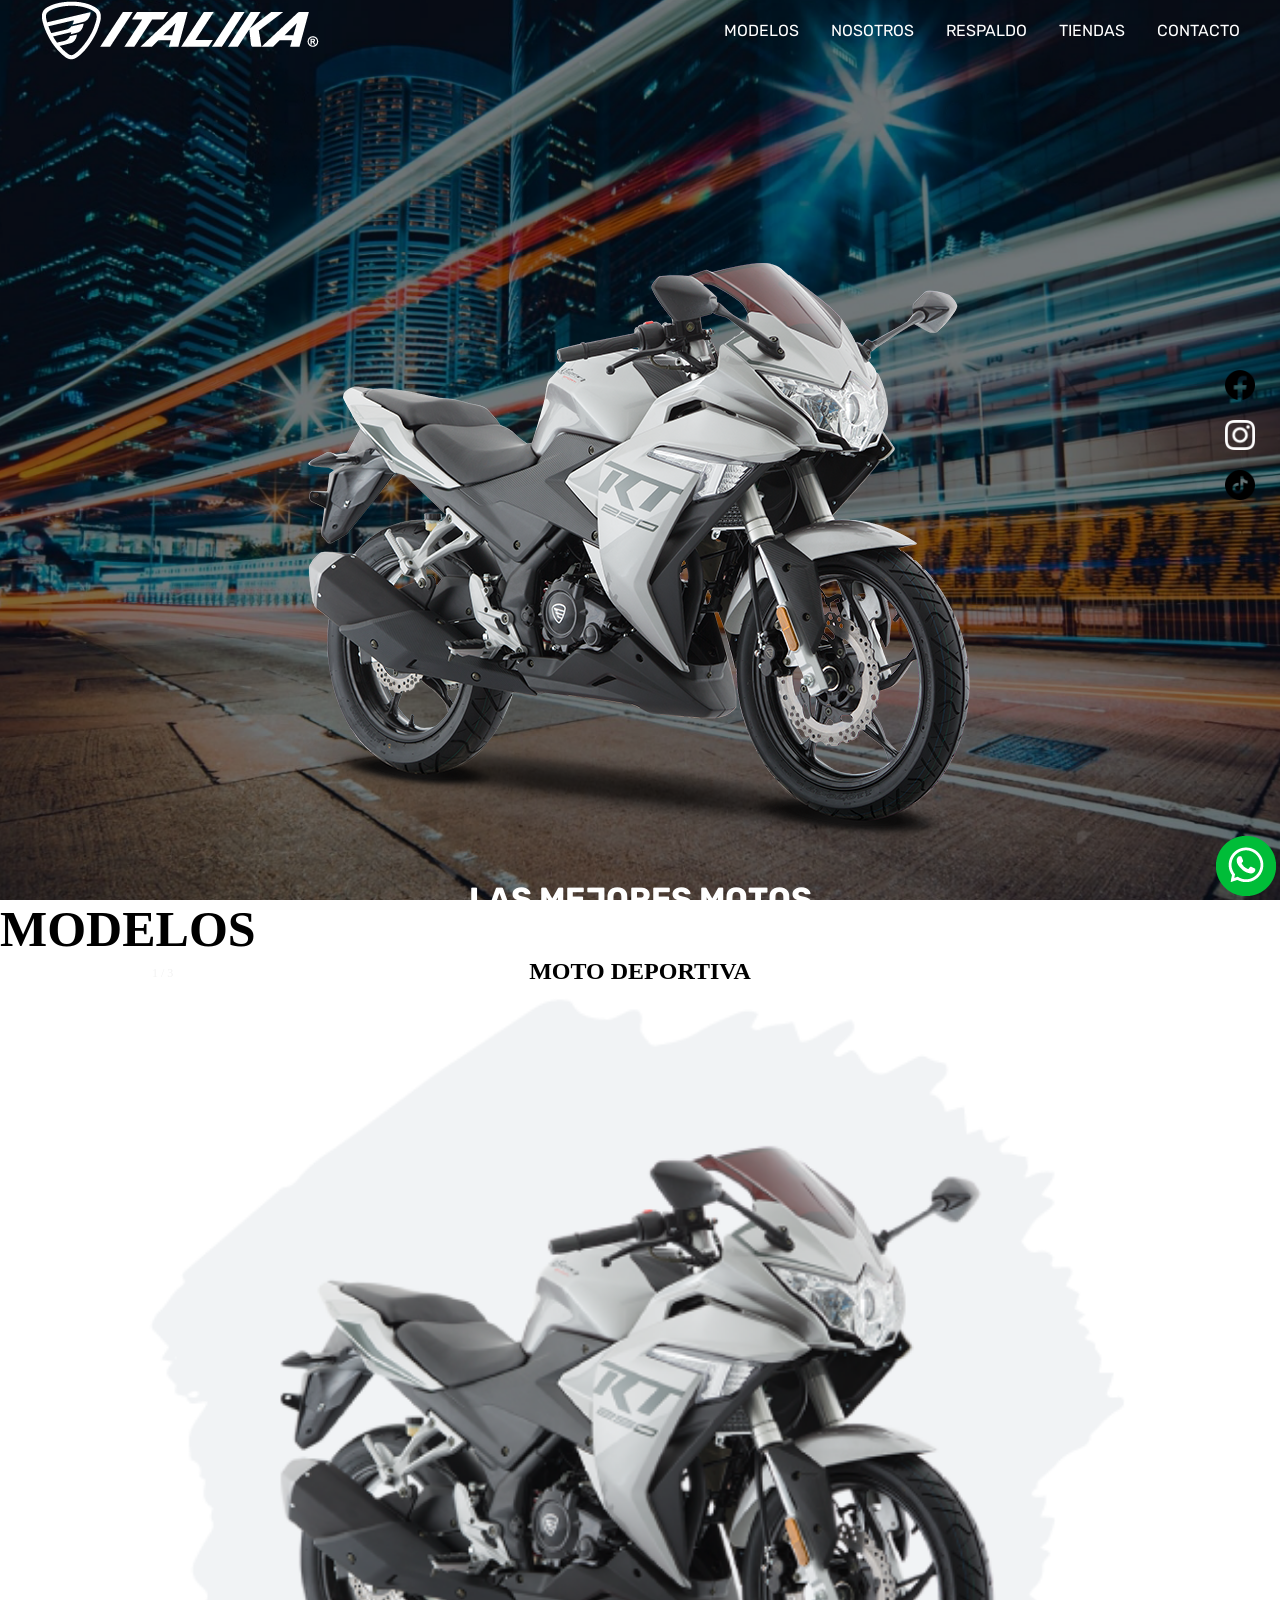
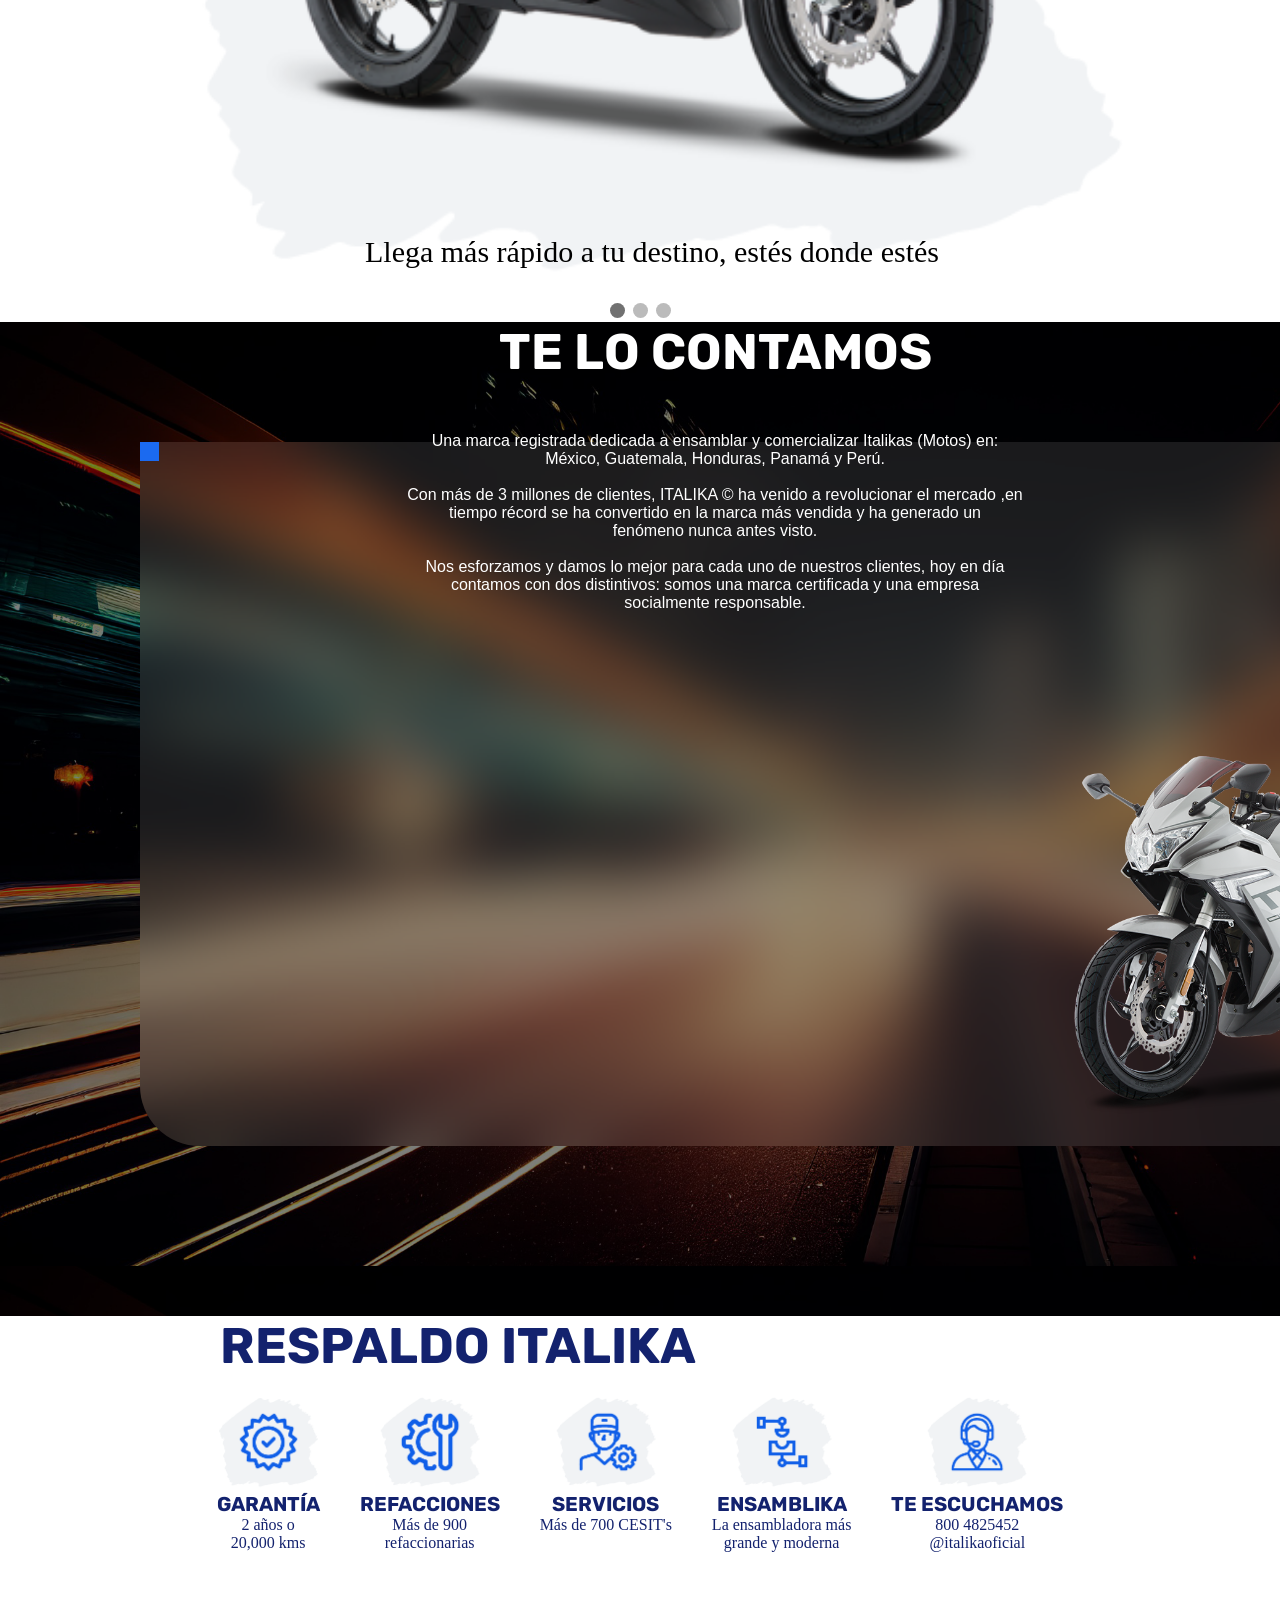
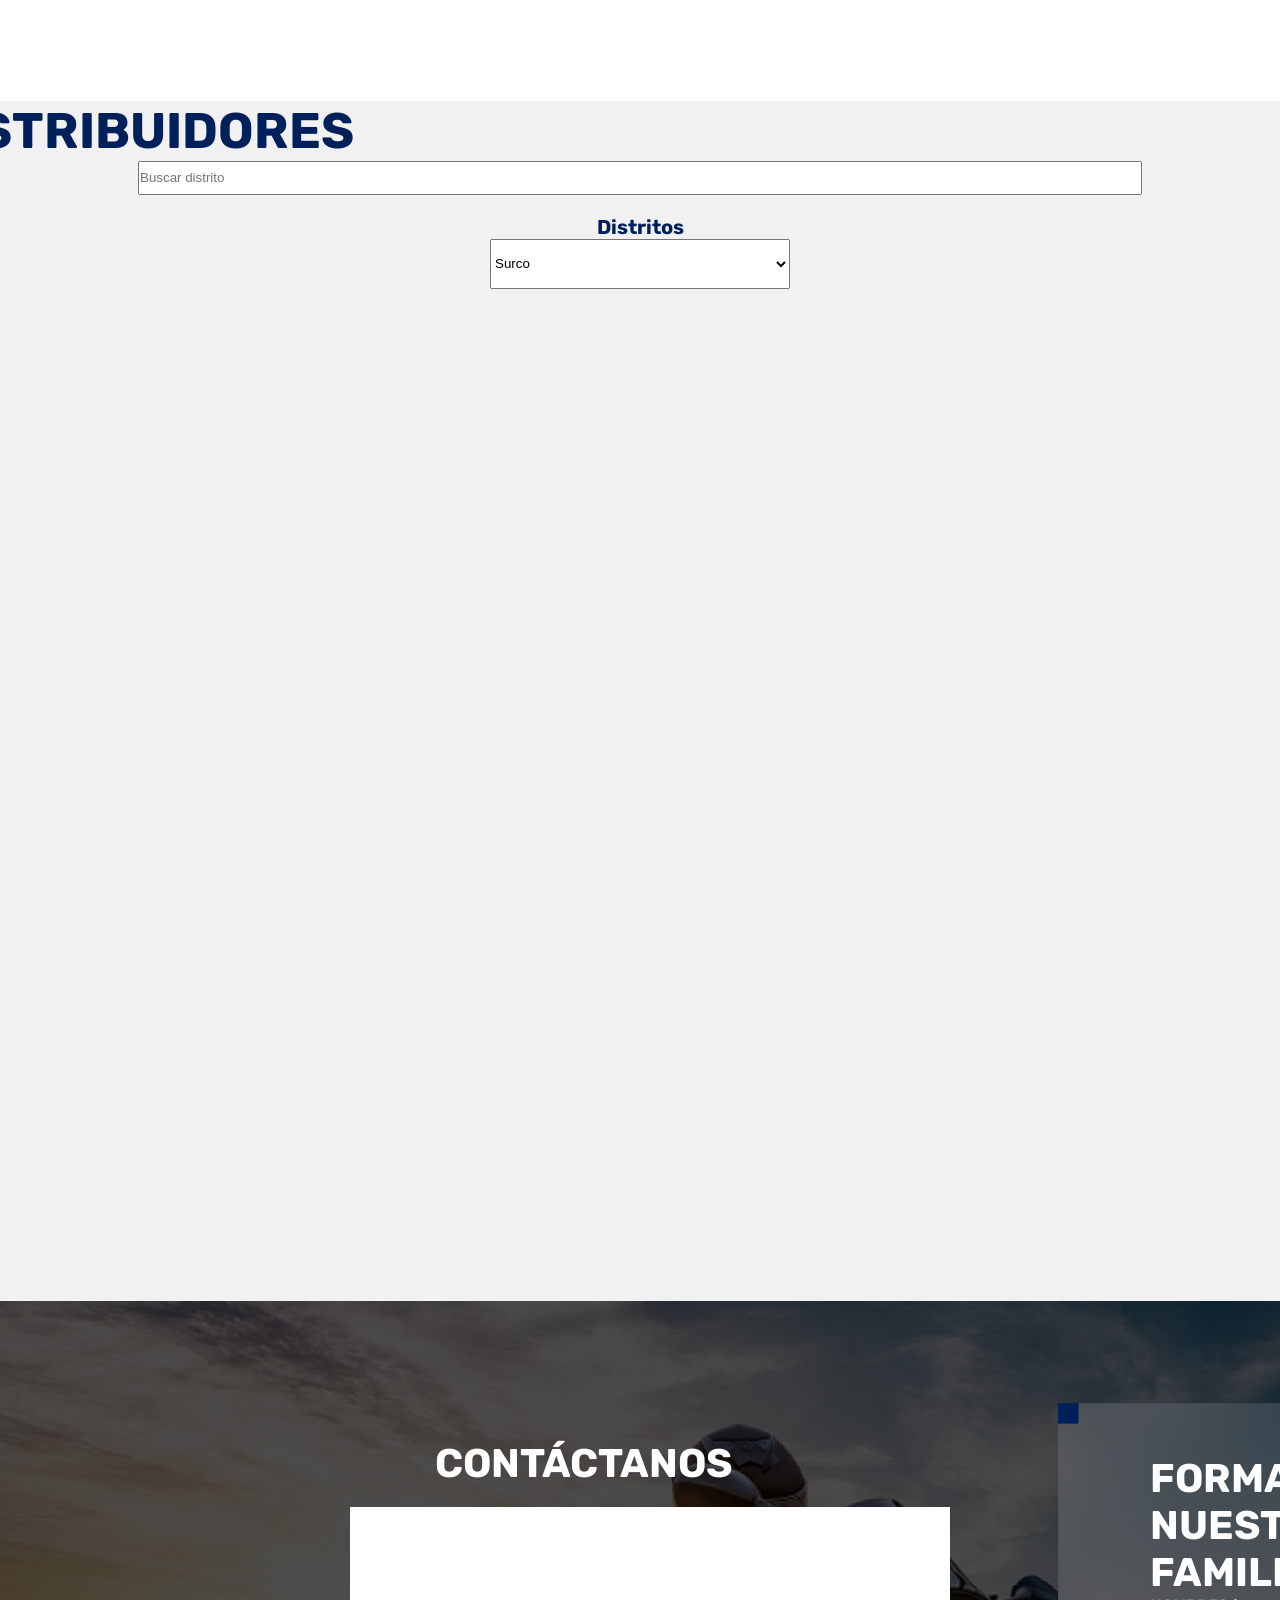
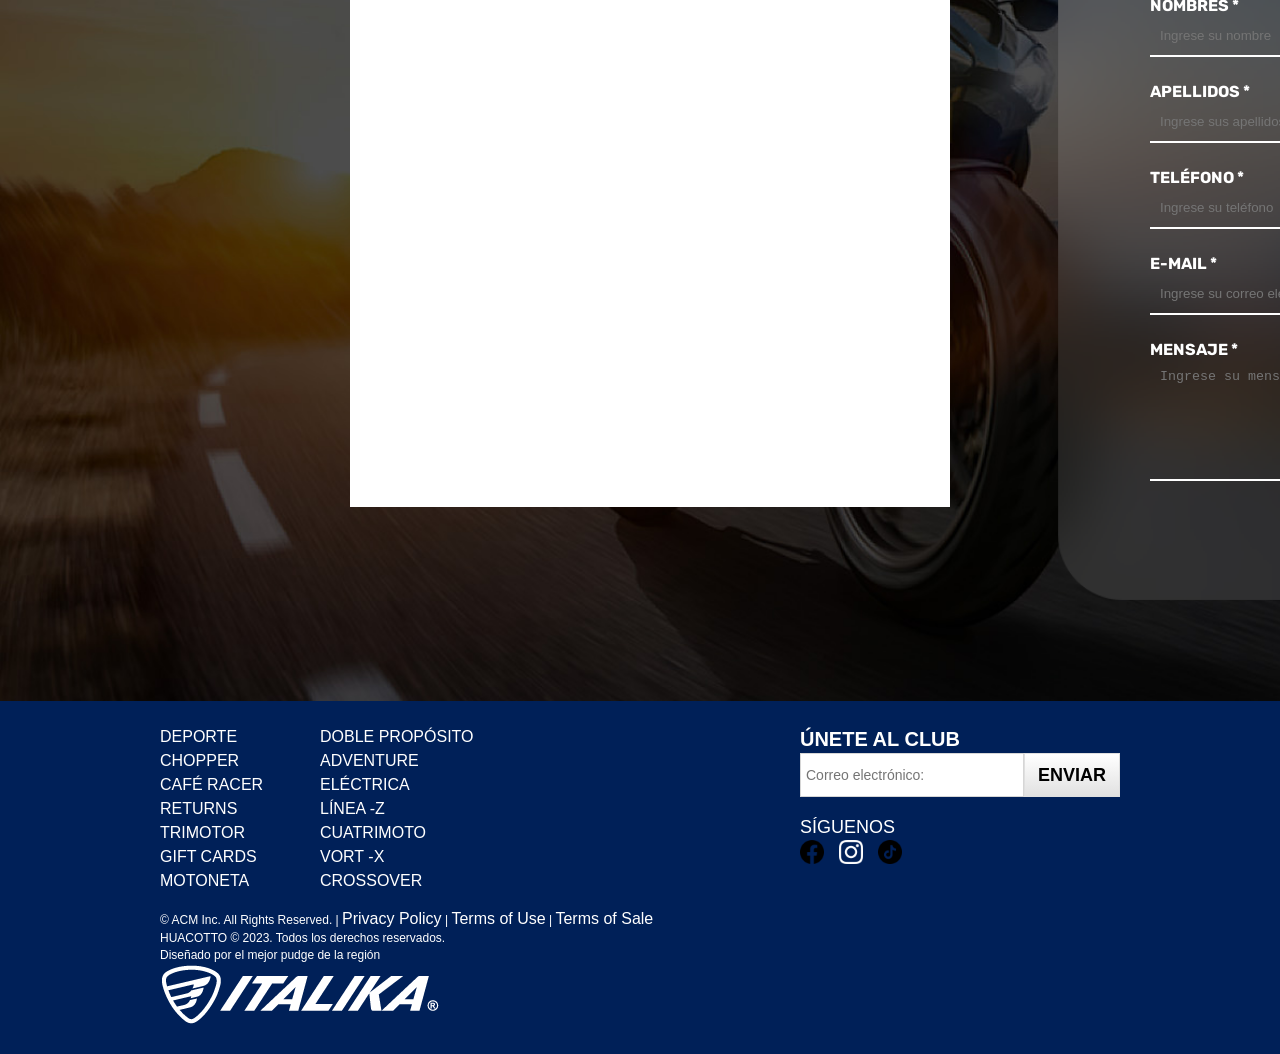
==== index.HTML @ 82157e4e "seccion1" ====
<!DOCTYPE html>
<html lang="en">

<head>
    <meta charset="UTF-8">
    <meta name="viewport" content="width=device-width, initial-scale=1.0">
    <title>Italika | Siéntele, vívela y manéjala</title>
    <link rel="icon" alt="" href="https://acm2023.github.io/Italika_WebPage/ITALIKRACK/moto.png" />
    <link rel="preconnect" href="https://fonts.googleapis.com">
    <link rel="preconnect" href="https://fonts.gstatic.com" crossorigin>
    <link href="https://fonts.googleapis.com/css2?family=Montserrat:wght@500&family=Rubik:wght@500&display=swap"
        rel="stylesheet">
    <link rel="preconnect" href="https://fonts.googleapis.com">
    <link rel="preconnect" href="https://fonts.gstatic.com" crossorigin>
    <link href="https://fonts.googleapis.com/css2?family=Montserrat:wght@500&family=Rubik:wght@300;500&display=swap"
        rel="stylesheet">
    <link rel="stylesheet" href="https://acm2023.github.io/Italika_WebPage/styles.css">
    <link rel="stylesheet" href="styles.css">
</head>

<body>

<!-- SECCION 1 - CARRUSEL -->

<header>
    <div class="navbar">
        <img class="logo" src="https://acm2023.github.io/Italika_WebPage/ITALIKRACK/logo-italika.png"
            alt="logotipo de Italika">
        <ul class="links">
            <li><a href="#modelos">MODELOS </a></li>
            <li><a href="#nosotros">NOSOTROS </a></li>
            <li><a href="#respaldo">RESPALDO </a></li>
            <li><a href="#distribuidores">TIENDAS</a></li>
            <li><a href="#contactanos">CONTACTO </a></li>
        </ul>
        <div class="toggle_btn">
            <i class="fa-solid fa-bars"></i>
        </div>
    </div>
    <div class="dropdown_menu ">
        <li><a href="#modelos">MODELOS </a></li>
        <li><a href="#nosotros">NOSOTROS </a></li>
        <li><a href="#respaldo">RESPALDO </a></li>
        <li><a href="#distribuidores">TIENDAS</a></li>
        <li><a href="#contactanos">CONTACTO </a></li>
    </div>

    <section>
    <div class="carousel-container">

          <div class="carousel-slide">
            <img src="https://acm2023.github.io/Italika_WebPage/ITALIKRACK/Archivo.png" alt="Imagen 1">
            <img src="https://acm2023.github.io/Italika_WebPage/ITALIKRACK/Archivo-2.png" alt="Imagen 2">
            <img src="https://acm2023.github.io/Italika_WebPage/ITALIKRACK/archivo-3.png"  alt="Imagen 3">
          </div>
    </section>

      </div>
      <H1 class="moto0">LAS MEJORES MOTOS</H1>
      <img src="https://acm2023.github.io/Italika_WebPage/ITALIKRACK/icono-wsp.png" alt="icono de WhatsApp" style="position: absolute; bottom: 0; right: 0;">
      <a href="https://www.facebook.com/ItalikaOficial/?locale=es_LA"><img class="facebook" src="https://acm2023.github.io/Italika_WebPage/ITALIKRACK/facebook.png" alt="icono de Facebook"></a>
      <a href="https://www.instagram.com/italikaoficial/"><img class="insta" src="https://acm2023.github.io/Italika_WebPage/ITALIKRACK/instagram.png" alt="icono de Instagram"></a>
      <a href="https://www.tiktok.com/@italikaoficial?lang=es"><img class="tiktok" src="https://acm2023.github.io/Italika_WebPage/ITALIKRACK/tiktok.png" alt="icono de TikTok"></a>
</header>


<script>
    const toggleBtn = document.querySelector(".toggle_btn")
    const toggleBtnIcon = document.querySelector(".toggle_btn i")
    const dropdownMenu = document.querySelector(".dropdown_menu")

    toggleBtn.onclick = function () {
        dropdownMenu.classList.toggle("open")
        const isOpen = dropdownMenu.classList.contains("open")

        toggleBtnIcon.classList = isOpen
            ? "fa-solid fa-xmark"
            : "fa-solid fa-bars"
    }    
</script>





 <!-- SECCION 2- CARRUSEL -->

<section>
   
    <H1 class="moto">MODELOS</H1>

<div class="slideshow-container">

  
    <div class="mySlides fade">
      <div class="numbertext">1 / 3</div>
      <h2 class="moto1">MOTO DEPORTIVA</h2>
      <img src="/ITALIKRACK/moto-deportiva.png" style="width:100%">
      <div class="text">Llega más rápido a tu destino, estés donde estés </div>
    </div>
  
    <div class="mySlides fade">
      <div class="numbertext">2 / 3</div>
      <h2 class="moto1">MOTO TODOTERRENO</h2>
      <img src="/ITALIKRACK/moto-todo-terreno.png" style="width:100%">
      <div class="text">Supera cualquier obstáculo mientras conduces</div>
    </div>
  
    <div class="mySlides fade">
      <div class="numbertext">3 / 3</div>
      <h2 class="moto1">MOTO PARA TRABAJO</h2>
      <img src="/ITALIKRACK/moto-trabajo.png" style="width:100%">
      <div class="text">Ideal para largas jornadas y con alto rendimiento de combustible</div>
    </div>
  

    <a class="prev" onclick="plusSlides(-1)">&#10094;</a>
    <a class="next" onclick="plusSlides(1)">&#10095;</a>
  </div>
  <br>
  
 
  <div style="text-align:center">
    <span class="dot" onclick="currentSlide(1)"></span>
    <span class="dot" onclick="currentSlide(2)"></span>
    <span class="dot" onclick="currentSlide(3)"></span>
  </div>

</section>


<!-- SECCION 3- NOSOTROS -->

<section class="About" id="nosotros">
    <div class="About_2">
        <div class="About_3">
            <h2>TE LO CONTAMOS</h2>
            <p>Una marca registrada
                dedicada a ensamblar y comercializar Italikas (Motos) en: <br> México, Guatemala, Honduras, Panamá y
                Perú.<br><br>
                Con más de 3 millones de clientes, ITALIKA © ha venido a revolucionar el mercado
                ,en <br> tiempo récord se ha convertido en la marca más vendida y ha generado un <br>fenómeno nunca
                antes visto.<br><br>
                Nos esforzamos y damos lo mejor para cada uno de nuestros clientes, hoy en día <br>contamos con dos
                distintivos: somos una marca certificada y una empresa <br>socialmente responsable.</p>
        </div>

    </div>
</section> 

    <section class="Respaldo" id="respaldo">
        <h2>RESPALDO ITALIKA</h2>
        <div class="Respaldo_2">
            <div class="item">
                <img src="https://acm2023.github.io/Italika_WebPage/ITALIKRACK/garantía.png" alt="icono de garantía">
                <h3>GARANTÍA</h3>
                <p>2 años o <br>20,000 kms</p>
            </div>
            <div class="item">
                <img src="https://acm2023.github.io/Italika_WebPage/ITALIKRACK/refacciones.png"
                    alt="icono de tuerca y llave">
                <h3>REFACCIONES</h3>
                <p>Más de 900 <br>refaccionarias</p>
            </div>
            <div class="item">
                <img src="https://acm2023.github.io/Italika_WebPage/ITALIKRACK/servicios.png"
                    alt="un técnico junto a una tuerca">
                <h3>SERVICIOS</h3>
                <p>Más de 700 CESIT's</p>
            </div>
            <div class="item">
                <img src="https://acm2023.github.io/Italika_WebPage/ITALIKRACK/ensamblika.png"
                    alt="maquina para ensamblar">
                <h3>ENSAMBLIKA</h3>
                <p>La ensambladora más <br>grande y moderna</p>
            </div>
            <div class="item">
                <img src="https://acm2023.github.io/Italika_WebPage/ITALIKRACK/te-escuchamos.png"
                    alt="un asesor de llamadas">
                <h3>TE ESCUCHAMOS</h3>
                <p>800 4825452 <br>@italikaoficial</p>
            </div>
        </div>
    </section>

    <!-- SECCION 5- DISTRIBUIDORES -->

    <section class="Distribuidores" id="distribuidores">
        <div class="Distribuidores_div_main">
            <h2>DISTRIBUIDORES</h2>
            <input type="text" id="search" placeholder="Buscar distrito">
            <div class="Distribuidores_div">
                <h3>Distritos</h3>
                <select name="distritos" id="distritos">
                    <option value="surco">Surco</option>
                    <option value="molina">Molina</option>
                    <option value="sanisidro">San Isidro</option>
                    <option value="miraflores">Miraflores</option>
                    <option value="sanborja">San Borja</option>
                    <option value="barranco">Barranco</option>
                    <option value="jesusmaria">Jesús María</option>
                    <option value="chorrillos">Chorrillos</option>
                    <option value="sanluis">San Luis</option>
                    <option value="sanjuanlurigancho">San Juan de Lurigancho</option>
                    <option value="callao">Callao</option>
                    <option value="rimac">Rímac</option>
                    <option value="ate">Ate</option>
                    <option value="losolivos">Los Olivos</option>
                    <option value="comas">Comas</option>
                </select>
            </div>
        </div>
        <iframe
            src="https://www.google.com/maps/embed?pb=!1m18!1m12!1m3!1d31211.770870428318!2d-77.0304179256836!3d-12.079849899999994!2m3!1f0!2f0!3f0!3m2!1i1024!2i768!4f13.1!3m3!1m2!1s0x9105c63468ccd117%3A0x11a36a28bd10e6ef!2sITALIKA%20CANADA!5e0!3m2!1ses-419!2spe!4v1690093430392!5m2!1ses-419!2spe"
             style="border:0;" allowfullscreen="" loading="lazy"
            referrerpolicy="no-referrer-when-downgrade"></iframe>
    </section>

    <!-- SECCION 5- DISTRIBUIDORES -->

    <!-- SECCION 6- CONTACTANOS -->

    <section class="Contactanos" id="contactanos">
        <div class="poster">
            <h2 style="font-size: 40px; margin-bottom: 20px;margin-left:85px;">
                CONTÁCTANOS</h2>
            <iframe class="post1"
                src="https://www.facebook.com/plugins/post.php?href=https%3A%2F%2Fwww.facebook.com%2FItalikaOficial%2Fposts%2Fpfbid0hWxMAXm5nACbsh9jcEPNPDgLHpA9c28QoX6x9qb7L9dsSnWbPYPrNkiTwXAobiHbl&show_text=true&width=500"
                scrolling="no" frameborder="0" allowfullscreen="true"
                allow="autoplay; clipboard-write; encrypted-media; picture-in-picture; web-share"></iframe>
        </div>
        <div class="Formulario">
            <form class="form2" action="#" method="POST">
                <h2>FORMA PARTE DE NUESTRA <br> FAMILIA</h2>
                <div class="formulario2">
                    <label for="nombre">NOMBRES *</label>
                    <input type="text" id="nombre" name="nombre" required placeholder="Ingrese su nombre">
                    <label for="apellidos">APELLIDOS *</label>
                    <input type="text" id="apellidos" name="apellidos" required placeholder="Ingrese sus apellidos">
                    <label for="telefono">TELÉFONO *</label>
                    <input type="tel" id="telefono" name="telefono" required placeholder="Ingrese su teléfono">
                    <label for="email">E-MAIL *</label>
                    <input type="email" id="email" name="email" required placeholder="Ingrese su correo electrónico">
                    <label for="comentarios" style=" font-weight: bold;width: 100px;">MENSAJE *</label>
                    <textarea id="comentarios" name="comentarios" required placeholder="Ingrese su mensaje"></textarea>
                </div>
                <div>
                    <button class="enviar" type="submit">ENVIAR</button>
                </div>
            </form>
        </div>
    </section>
    <!-- SECCION 6- CONTACTANOS -->
    <footer>
        <div class="footer-gray">
            <div class="footer-custom">
                <div class="footer-lists">


                    <div class="footer-list-wrap">

                        <ul class="ftr-links-sub">
                            <li><a href="#" rel="nofollow">Deporte</a></li>
                            <li><a href="#" rel="nofollow">Chopper</a></li>
                            <li><a href="#" rel="nofollow">Café racer</a></li>
                            <li><a href="#" rel="nofollow">Returns</a></li>
                            <li><a href="#" rel="nofollow">Trimotor</a></li>
                            <li><a href="#" rel="nofollow">Gift Cards</a></li>
                            <li><a href="#" rel="nofollow">Motoneta</a></li>
                        </ul>
                    </div>
                    <div class="footer-list-wrap">

                        <ul class="ftr-links-sub">
                            <li><a href="#" rel="nofollow">Doble propósito</a></li>
                            <li><a href="#" rel="nofollow">Adventure</a></li>
                            <li><a href="#" rel="nofollow">Eléctrica</a></li>
                            <li><a href="#" rel="nofollow">Línea -Z</a></li>
                            <li><a href="#" rel="nofollow">Cuatrimoto</a></li>
                            <li><a href="#" rel="nofollow">Vort -X</a></li>
                            <li><a href="#" rel="nofollow">Crossover</a></li>
                        </ul>
                    </div>

                </div>

                <div class="footer-email">
                    <h3>ÚNETE AL CLUB</h3>
                    <div id="ftr-email" class="ftr-email-form">
                        <form id="ftrEmailForm">

                            <input type="text" id="ftrEmailInput" class="input" placeholder="Correo electrónico:" />

                            <input type="submit" class="button" value="ENVIAR" />

                        </form>
                    </div>

                    <div class="ftr-email-privacy-policy"></div>
                </div>

                <div class="footer-social">
                    <h6 class="ftr-hdr">SÍGUENOS</h6>
                    <ul>
                        <li>
                            <a href="https://www.facebook.com/ItalikaOficial/?locale=es_LA" title="Facebook">
                                <img width="24" height="24" alt="Like us on Facebook"
                                    src="https://acm2023.github.io/Italika_WebPage/ITALIKRACK/facebook.png">
                            </a>
                        </li>
                        <li>
                            <a href="https://www.instagram.com/italikaoficial/" target="_blank">
                                <img width="24" height="24" alt="Follow us on Pinterest"
                                    src="https://acm2023.github.io/Italika_WebPage/ITALIKRACK/instagram.png">
                            </a>
                        </li>
                        <li>
                            <a target="_blank" href="https://www.tiktok.com/@italikaoficial?lang=es">
                                <img width="24" height="24" alt="Follow us on Instagram"
                                    src="https://acm2023.github.io/Italika_WebPage/ITALIKRACK/tiktok.png">
                            </a>
                        </li>

                    </ul>
                </div>

                <div class="footer-legal">
                    <p>&copy; ACM Inc. All Rights Reserved. | <a href="#" rel="nofollow">Privacy Policy</a> | <a
                            href="#" rel="nofollow">Terms of Use</a> | <a href="#" rel="nofollow">Terms of Sale</a></p>
                    <p>HUACOTTO © 2023. Todos los derechos reservados.</p>
                    <p>Diseñado por el mejor pudge de la región </p>
                    <img src="/ITALIKRACK/logo-italika.png" alt="">
                </div>

            </div>

        </div>

    </footer>
       <!-- ICONO DE DESPLEGABLE --> 
    <script src="script.js"></script>
    <link rel="stylesheet" href="https://cdnjs.cloudflare.com/ajax/libs/font-awesome/6.4.0/css/all.min.css"
    integrity="sha512-iecdLmaskl7CVkqkXNQ/ZH/XLlvWZOJyj7Yy7tcenmpD1ypASozpmT/E0iPtmFIB46ZmdtAc9eNBvH0H/ZpiBw=="
    crossorigin="anonymous" referrerpolicy="no-referrer" />

</body>

</html>
---- styles.css ----
*{
    margin: 0;
    padding: 0;
}

body{
	margin: 0;
	padding: 0;
    height: 100vh;
    background-size: cover;
    background-position: center;
	justify-content: center;
	align-items: center;
}

li{
    list-style: none;
}

a{
    text-decoration: none;
    color: white;
    font-size: 1rem;
}

header{
    position: relative;
    padding: 0 2rem;
    height: 100vh;
    background-image: url("https://acm2023.github.io/Italika_WebPage/ITALIKRACK/Slider fondo.png");
    background-size: cover;
    background-position: center;
	font-family: 'Rubik', sans-serif;
}

.navbar{
    width: 100%;
    height: 60px;
    max-width: 1200px;
    margin: 0 auto;
    display: flex;
    align-items: center;
    justify-content: space-between;
}

.navbar .logo a{
    font-size: 1.5rem;
    font-weight: bold;
}

.navbar .links{
    display: flex;
    gap: 2rem;
}

.navbar .toggle_btn{
    color: white;
    font-size: 1.5rem;
    cursor: pointer;
	display: none;
}



/* dropdown  */

.dropdown_menu{
    display: none;
    position: absolute;
    right: 2rem;
    top: 60px;
    height: 0;
    width: 300px;
    background: rgb(255, 255, 255. 0.1);
    backdrop-filter: blur(15px);
    border-radius: 20px;
    overflow: hidden;
    transition: height 0.2s cubic-bezier(0.175, 0.885, 0.32, 1.275);
}

.dropdown_menu li {
    padding: 0.7rem;
    display: flex;
    justify-content: center;
    align-items: center;
}

.dropdown_menu.open{
    height: 240px;
}
.dropdown_menu .action_btn {
    width: 100%;
    display: flex;
    justify-content: center;
    
}

 .facebook {
	position: absolute;
	bottom: 500px;
	right: 25px;
	width: 30px;
	height: 30px;
}

.insta {
	position: absolute;
	bottom: 450px;
	right: 25px;
	width: 30px;
	height: 30px;
}

 .tiktok {
	position: absolute;
	bottom: 400px;
	right: 25px;
	width: 30px;
	height: 30px;
}

/* slider navbar  */


  
.carousel-container {
	overflow: hidden;
	width: 100%;
	max-width: 700px; /* Ancho máximo del carrusel */
	margin: 120px auto 0;
  }
  
  .carousel-slide {
	display: flex;
	width: 300%;

  }
  
  .carousel-slide img {
	width: 100%;
	height: auto;

  }

  
/* slider navbar */

/* carrusel*/

  
.moto0{
	text-align: center;
	color: white;
}
.moto{
	font-size: 50px;
}

.moto1{
	text-align: center;
}
.slideshow-container {
  max-width: 1000px;
  position: relative;
  margin: auto;
}


.mySlides {
  display: none;
}


.prev, .next {
  cursor: pointer;
  position: absolute;
  top: 50%;
  width: auto;
  margin-top: -22px;
  padding: 16px;
  color: white;
  font-weight: bold;
  font-size: 18px;
  transition: 0.6s ease;
  border-radius: 0 3px 3px 0;
  user-select: none;
}


.next {
  right: 0;
  border-radius: 3px 0 0 3px;
}


.prev:hover, .next:hover {
  background-color: rgba(0,0,0,0.8);
}


.text {
  color: black;
  font-size: 30px;
  padding: 8px 12px;
  position: absolute;
  bottom: 8px;
  width: 100%;
  text-align: center;
}


.numbertext {
  color: #f2f2f2;
  font-size: 12px;
  padding: 8px 12px;
  position: absolute;
  top: 0;
}


.dot {
  cursor: pointer;
  height: 15px;
  width: 15px;
  margin: 0 2px;
  background-color: #bbb;
  border-radius: 50%;
  display: inline-block;
  transition: background-color 0.6s ease;
}

.active, .dot:hover {
  background-color: #717171;
}


.fade {
  animation-name: fade;
  animation-duration: 1.5s;
}

@keyframes fade {
  from {opacity: .4}
  to {opacity: 1}
}
  
/*carrusel*/

/* responsive */

@media (max-width: 992px){
    .navbar .links,
    .navbar .action_btn {
        display: none;
    }

    .navbar .toggle_btn{
        display: block;
    }

    .dropdown_menu{
        display: block;
		font-family: 'Rubik', sans-serif;
    }
}

@media (max-width: 576px){
	.About{
		background-image: url("https://acm2023.github.io/Italika_WebPage/ITALIKRACK/Slider fondo.png");
		background-position: 10%;
	}
    .dropdown_menu{
        left: 2rem;
        width: unset;
    }
	.img .logo{
		width: 100px !important;
	}
	.carousel-slide{
		width: 100% !important;
	}
	/*ABOUT*/
	.About .About_2 {
        padding: 0 20px;
    }
	.About .About_2 .About_3 {
		margin-left: 150px;
		margin-top: 160px;
		margin-right: 120px;
		/* margin-bottom: 100px; */
	}
	.carousel-container{
		margin-top: 20px;
	}
	.carousel-slide {
		margin-top: 250px;
		display: flex;
		/* width: 250PX; */
		/* height: 200px; */
	}

    .About_3 h2 {
        font-size: 30px;
        margin-bottom: 20px;
		font-family: 'Rubik', sans-serif;
    }

    .About_3 p {
        font-size: 12px;
    }
    /*ABOUT*/

    /* RESPALDO */
    .Respaldo h2 {
		display: flex;
        text-align: center;
        margin-left: 30PX !important;
        margin-right: 30PX !important;
		font-family: 'Rubik', sans-serif;

	}

	.Respaldo_2 {
        margin-top: 0px !important;
		display: flex;
		flex-direction: column;
		align-items: center;
        background-color: white;
        
	}
    .Respaldo {
        height: 2050PX !important;
    }
	.item {
		text-align: center;
		margin-bottom: 30px;
	}

	
    .Respaldo_2 img {
        width: 250px !important;
    }

	.item h3 {
		font-size: 30px;
		margin-bottom: 5px;
	}

	.item p {
		font-size: 20px;
		line-height: 1.3;
	}

    /*CONTACTANOS*/
    .poster {
		margin-left: -300px !important;
	}
	.poster .post1 {
		background-color: white;
		height: 590PX !important;
		width: 340PX !important;
		margin-bottom: 50PX;
		margin-left: 75px !important;; 
	}
    .form2{
        width: 340px !important;
    }
	.Contactanos {
		flex-direction: column;
		height: 1700px !important;
		font-family: 'Rubik', sans-serif;
		
        
	}
	

	.Formulario {
		margin-left: -500px;
        width: 50px !important; 
        display: flex;
	}
    .formulario2{
       
        width: 10px !important;
    }
  
	.Formulario h2 {
		font-size: 18px !important;
		margin-right: 10px;
		margin-top: 40px;
		white-space: nowrap;
		margin-bottom: 50px;
		font-family: 'Rubik', sans-serif;
	}
    .enviar{
        margin-left: 50px !important;
        margin-right: 50px !important;
    }
    .Formulario input {
        width: 300px !important;
        height: 20px;
        padding: 10px;
        margin-bottom: 25px;
        border: none;
        border-bottom: 2px solid white;
        background-color: transparent;
        color: white !important;
    
    }
    .Formulario textarea {
        width: 300px !important;
        height: 100px;
        padding: 10px;
        margin-bottom: 25px;
        border: none;
        border-bottom: 2px solid white;
        background-color: transparent;
        color: white !important;
    }
   
    /* RESPALDO */
    /*================MAPA==========================*/
    .Distribuidores {
        background-color: white;
		font-family: 'Rubik', sans-serif;
    }
    .Distribuidores_div_main {
		flex-direction: column-reverse;
	}

	#search,
	#distritos {
		width: 200PX !important;
	}

	#distritos {
		height: auto;
	}

	.Distribuidores iframe {
		height: 600px !important;
        width: 300px !important;
		margin-bottom: 50px;
	}
	.Distribuidores h2 {
		font-size: 40px !important;
		margin-top: 0;
		margin-left: 1000px;
	}
    /*================MAPA==========================*/

    /* FOOTER */
    .footer-custom{
        height: 700px !important;
    }
    
    /* FOOTER */
} 
@media (max-width: 1280px) {
    .About .About_2 {
        flex-direction: column;
        align-items: center;
    }

    .About .About_2 .About_3 {
        margin-left: 0;
        text-align: center;
    }

    .About_3 h2 {
        font-size: 40px;
        margin-bottom: 30px;
		font-family: 'Rubik', sans-serif;
    }

    .About_3 p {
        font-size: 14px;
    }
}

/* ===================================== */

/* SECCION 3 : ABOUT */
.About {
    background-image: url('https://acm2023.github.io/Italika_WebPage/ITALIKRACK/fondo-quienes-somos.png');
	font-family: 'Rubik', sans-serif;
}

.About .About_2 {
    height: 994px;
    display: flex;
    justify-content: space-between;
    align-items: center;
    padding: 0 100px;
}

.About .About_2 .About_3 {
    margin-left: 150px;
}

.About_3 h2 {
    font-size: 50px;
    color: white;
    margin-bottom: 50px;
}

.About_3 p {
    font-size: 16px;
    color: white;
    font-family: 'Open Sans', sans-serif;
}
.About {
    background-image: url('https://acm2023.github.io/Italika_WebPage/ITALIKRACK/fondo-quienes-somos.png');
}

.About .About_2 {
    display: flex;
    justify-content: space-between;
    align-items: center;
    padding: 0 100px;
}

.About .About_2 .About_3 {
    margin-left: 150px;
}

.About_3 h2 {
    font-size: 50px;
    color: white;
    margin-bottom: 50px;
	font-family: 'Rubik', sans-serif;
}

.About_3 p {
    font-size: 16px;
    color: white;
    font-family: 'Open Sans', sans-serif;
}

/* ===================================== */

/* SECCION 4 : RESPALDO */
.Respaldo {
	background-color: white;
	;
	margin: -15px 0;
    height: 400px;
}

.Respaldo h2 {
	color: #13226E;
	margin-top: 15px;
	margin-left: 220px;
	font-size: 50px;
	font-family: 'Rubik', sans-serif;
}

.Respaldo .Respaldo_2 {
	display: flex;
	justify-content: center;
	margin-bottom: 50px;
}

.Respaldo_2 div {
	text-align: center;
	margin: 20px;

}

.Respaldo_2 img {
	width: 100px;
}

.Respaldo_2 h3 {
	color: #13226E;
	font-family: 'Rubik', sans-serif;

}

.Respaldo_2 p {
	color: #13226E;
}
/*===========================================*/
.Distribuidores {
	text-align: center;
	color: #00205b;
	font-family: 'Rubik', sans-serif;
    height: 1200px;
	background-color:#f1f1f1;
	
}

.Distribuidores_div_main {
	display: flex;
	flex-direction: column;
	align-items: center;
	margin-bottom: 20px;
}

.Distribuidores h2 {
	font-size: 50px;
	margin-top: 0;
	margin-right: 1000px;
}

#search {
	width: 1000px;
	height: 30px;
	margin-bottom: 20px;
}

.Distribuidores_div {
	margin-bottom: 20px;
}

h3 {
	font-size: 20px;
}

#distritos {
	width: 300px;
	height: 50px;
}

.Distribuidores iframe {
    height: 900px;
    width: 1500px;
    margin-bottom: 50px;
}
/* SECCION 5 : DISTRIBUIDORES */
/*===========================================*/
/* SECCION 6 : CONTACTANOS */
.Contactanos {
	background-image: url('https://acm2023.github.io/Italika_WebPage/ITALIKRACK/fondo-contacto.png');
	background-size: cover;
	background-repeat: no-repeat;
	display: flex;
	align-items: center;
	color: white;
	height: 1000px;
	font-family: 'Rubik', sans-serif;
	
}
.poster {
	width: 50%;
	padding: 50px;
	margin-left: 300PX;
}

.poster .post1 {
    background-color: white;
	height: 600PX;
	width: 600PX;
	margin-bottom: 50PX
}

.Formulario {
	width: 50%;
	padding: 50px;
}

.Formulario form {
	margin-top: 20px;
	margin-left: 100px;
	justify-content: center;
}

.Formulario h2 {
	font-size: 40px;
	margin-top: 40px;
}

.Formulario div {
	display: flex;
	flex-direction: column;
	margin-right: 700px;
}

.Formulario label {
	font-weight: bold;
	width: 100px
}

.Formulario input {
	width: 500px;
	height: 20px;
	padding: 10px;
	margin-bottom: 25px;
	border: none;
	border-bottom: 2px solid white;
	background-color: transparent;
	color: transparent"

}
.Formulario textarea {
	width: 500px;
	height: 100px;
	padding: 10px;
	margin-bottom: 25px;
	border: none;
	border-bottom: 2px solid white;
	background-color: transparent;
	color: transparent
}

.Formulario button {
	font-family: 'Rubik', sans-serif;
	;
	font-weight: bold;
	background-color: white;
	color: #13226E;
	border: none;
	padding: 10px 20px;
	margin-left: 300px;
	height: 80px;
	width: 200px
}

/* FOOTER ESTILOS */
.footer-gray {
	background-color: #002058;
	width: 100%;
}

.footer-custom {
	color: white;
	font: normal normal 12px/1.4 'Open Sans', sans-serif;
	max-width: 1008px;
	box-sizing: border-box;
	margin: 0 auto;
	padding: 24px;
}

.footer-custom:after {
	display: table;
	clear: both;
	content: "";
}

.footer-lists:after {
	display: table;
	clear: both;
	content: "";
}

.ftr-hdr {
	color: white;
	font: 22px/1.4 'BebasNeueRegular', BebasNeue, 'Bebas Neue', Arial, sans-serif;
	margin: 1em 0 0;
}

@media only screen and (min-width: 768px) {
	.ftr-hdr {
		font-size: 18px;
	}
}

.footer-list-wrap {
	width: 50%;
	float: left;
	box-sizing: border-box;
}

@media only screen and (min-width: 568px) {
	.footer-list-wrap {
		width: 33.3333%;
	}
}

@media only screen and (min-width: 768px) {
	.footer-list-wrap {
		width: 25%;
	}
}

.ftr-links-sub {
	padding: 0;
	margin: 0;
}

.ftr-links-sub:after {
	display: table;
	clear: both;
	content: "";
}

.ftr-links-sub li {
	display: block;
	list-style-type: none;
	margin: 0;
	padding: 3px 0;
	color: white;
	font: normal normal 12px "HelveticaNeue-Light", "Helvetica Neue Light", "Helvetica Neue", Helvetica, Arial, "Lucida Grande", sans-serif;
	text-transform: uppercase;
	/*width: 150px;*/
}

.footer-custom a,
.footer-custom a:link,
.footer-custom a:visited,
.ftr-links-sub li .link {
	text-decoration: none;
	color: white;
	padding: 5px 0;
	display: block;
}

.footer-custom .footer-legal a {
	display: inline;
}

.footer-custom a:hover,
.footer-custom a:active,
.ftr-links-sub li .link:hover {
	text-decoration: underline;
	color: white;
	cursor: pointer;
}

@media only screen and (min-width: 768px) {

	.footer-custom a,
	.footer-custom a:link,
	.footer-custom a:visited,
	.ftr-links-sub li .link {
		padding: 0;
	}
}

/* BEGIN EMAIL CAPTURE STYLES*/

.footer-email {
	text-align: center;
}

#ftrEmailForm {
	height: 44px;
}



#ftrEmailForm #ftrEmailInput {
	background: none repeat scroll 0 0 #FFF;
	border: 1px solid #D6D6D6;
	box-sizing: border-box;
	color: white;
	float: left;
	font: normal normal 14px/1.4 "HelveticaNeue-Light", "Helvetica Neue Light", "Helvetica Neue", Helvetica, Arial, "Lucida Grande", sans-serif;
	padding: 5px;
	width: 70%;
	height: 100%;
}

#ftrEmailForm #ftrEmailInput:hover {
	border: 1px solid #888;
}

#ftrEmailForm #ftrEmailInput:focus {
	border: 1px solid #ef9223;
	outline: #ef9223 auto 5px;
}

#ftrEmailForm .button {
	width: 30%;
	height: 100%;
	padding: 5px;
	float: left;
	border: 1px solid #DFDFDF;
	box-sizing: border-box;
	color: #000;
	font: normal bold 18px/1 BebasFamily, BebasNeueRegular, "Bebas Neue", Helvetica, Arial, sans-serif;
	text-align: center;
	text-transform: uppercase;
	background: #FFF;
	background: url([data-uri]…EiIGhlaWdodD0iMSIgZmlsbD0idXJsKCNncmFkLXVjZ2ctZ2VuZXJhdGVkKSIgLz4KPC9zdmc+);
	background: -webkit-gradient(linear, left top, left bottom, color-stop(0%, white), color-stop(100%, #e1e1e1));
	background: -webkit-linear-gradient(top, white 0, #e1e1e1 100%);
	background: -moz-linear-gradient(top, white 0, #e1e1e1 100%);
	background: -ms-linear-gradient(top, white 0, #e1e1e1 100%);
	background: -o-linear-gradient(top, white 0, #e1e1e1 100%);
	background: linear-gradient(to bottom, white 0, #e1e1e1 100%);
	cursor: pointer;
	vertical-align: middle;
	outline: none;
}

#ftrEmailForm .button:hover,
#ftrEmailForm .button:active {
	background: black;
	color: white;
	outline: none;
}

/* BEGIN SOCIAL STYLES*/

.footer-social {
	text-align: center;
}

.footer-social ul {
	padding: 0;
	display: inline-block;
	list-style-type: none;
}

.footer-social ul:after {
	display: table;
	clear: both;
	content: "";
}

.footer-social li {
	float: left;
	margin: 0 15px 0 0;
	padding: 0;
}

@media only screen and (min-width: 768px) {
	.footer-lists {
		width: 100%;
	}

	.footer-email {
		width: 50%;
		float: left;
		text-align: left;
	}

	.footer-social {
		width: 45%;
		margin-left: 5%;
		float: left;
		text-align: left;
	}
}

@media only screen and (min-width: 1008px) {
	.footer-lists {
		width: 66.6666%;
		float: left;
	}

	.footer-email {
		width: 33.3333%;
	}

	.footer-social {
		width: 33.3333%;
		float: right;
		margin-left: 0;
	}
}

.footer-legal {
	padding: 15px 0 0;
	clear: left;
}

.footer-payment {
	text-align: center;
}

@media only screen and (min-width: 768px) {
	.footer-legal {
		width: 66.6666%;
		float: left;
	}

	.footer-payment {
		width: 33.3333%;
		float: left;
	}
}

@media only screen and (min-width: 1008px) {
	.footer-payment {
		text-align: left;
	}
}

.footer-payment ul {
	padding: 0;
	display: inline-block;
	list-style-type: none;
}

.footer-payment ul li {
	display: inline-block;
	margin: 0 6px;
}

@media only screen and (min-width: 1008px) {
	.footer-payment ul li.ftr-stella {
		margin-left: 0;
	}
}

.ftr-bbb span,
.ftr-stella span {

	background-repeat: no-repeat;
	background-color: transparent;
	cursor: pointer;
	display: inline-block;
	height: 36px;
	margin: 0;
	padding: 0;
}

.ftr-bbb span {
	background-position: -339px -8px;
	width: 96px;
}

.ftr-stella span {
	background-position: -339px -107px;
	width: 57px;
}

.fondo_principal {
	overflow: hidden;
}

.slider {
	width: 100%;
	height: 100%;
	position: absolute;
	top: 50%;
	left: 50%;
	transform: translate(-50%, -50%);
}

.slider ul {
	display: flex;
	animation: cambio 16s infinite linear;
	width: 300%;
	margin: 0;
	padding: 0;
	list-style: none;
}

/* .slider li {
	width: 33.333%;
} */



@media (max-width: 767px) {
	.footer-custom {
		flex-wrap: wrap;
	}

	.footer-lists,
	.footer-email,
	.footer-social,
	.footer-legal {
		flex-basis: 100%;
	}

	.footer-legal {
		text-align: center;
	}

	.footer-legal img {
		max-width: 100px;
		margin: 20px auto;
		display: block;
	}
}


/* FOOTER ESTILOS */
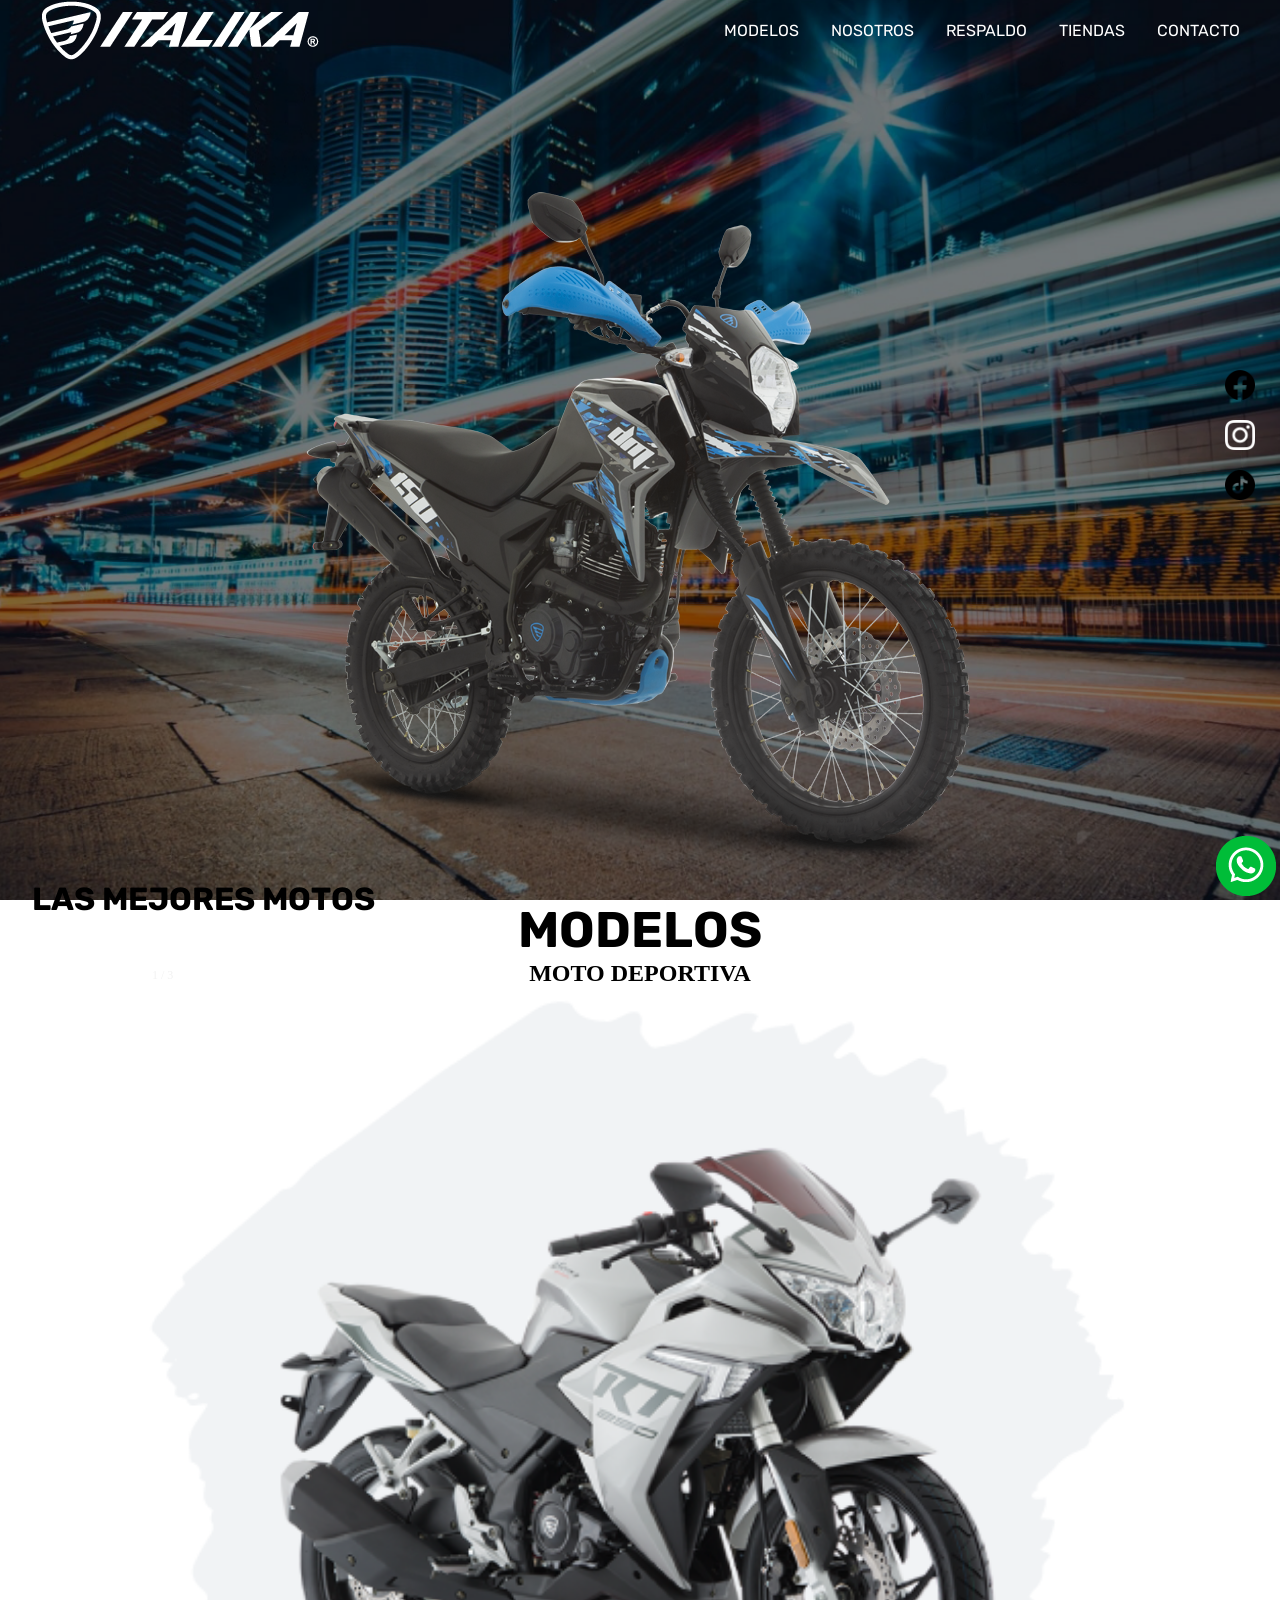
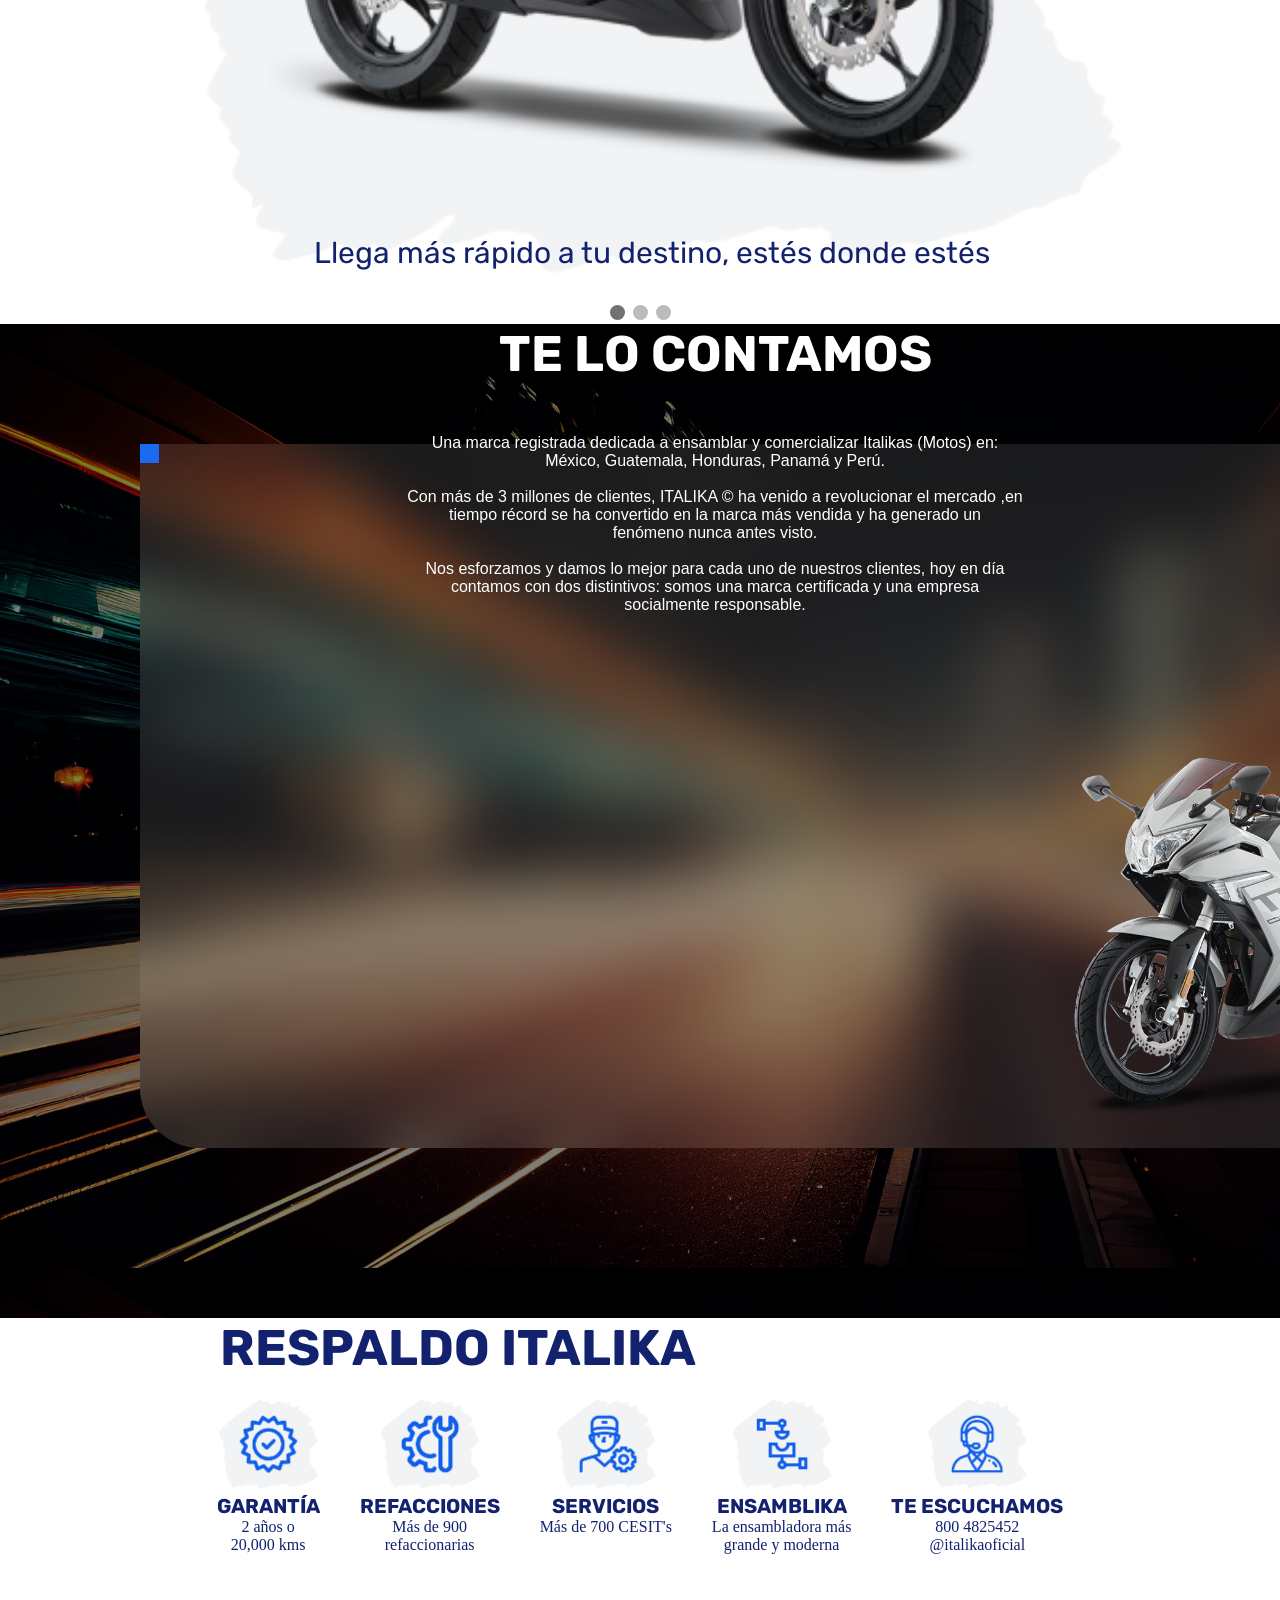
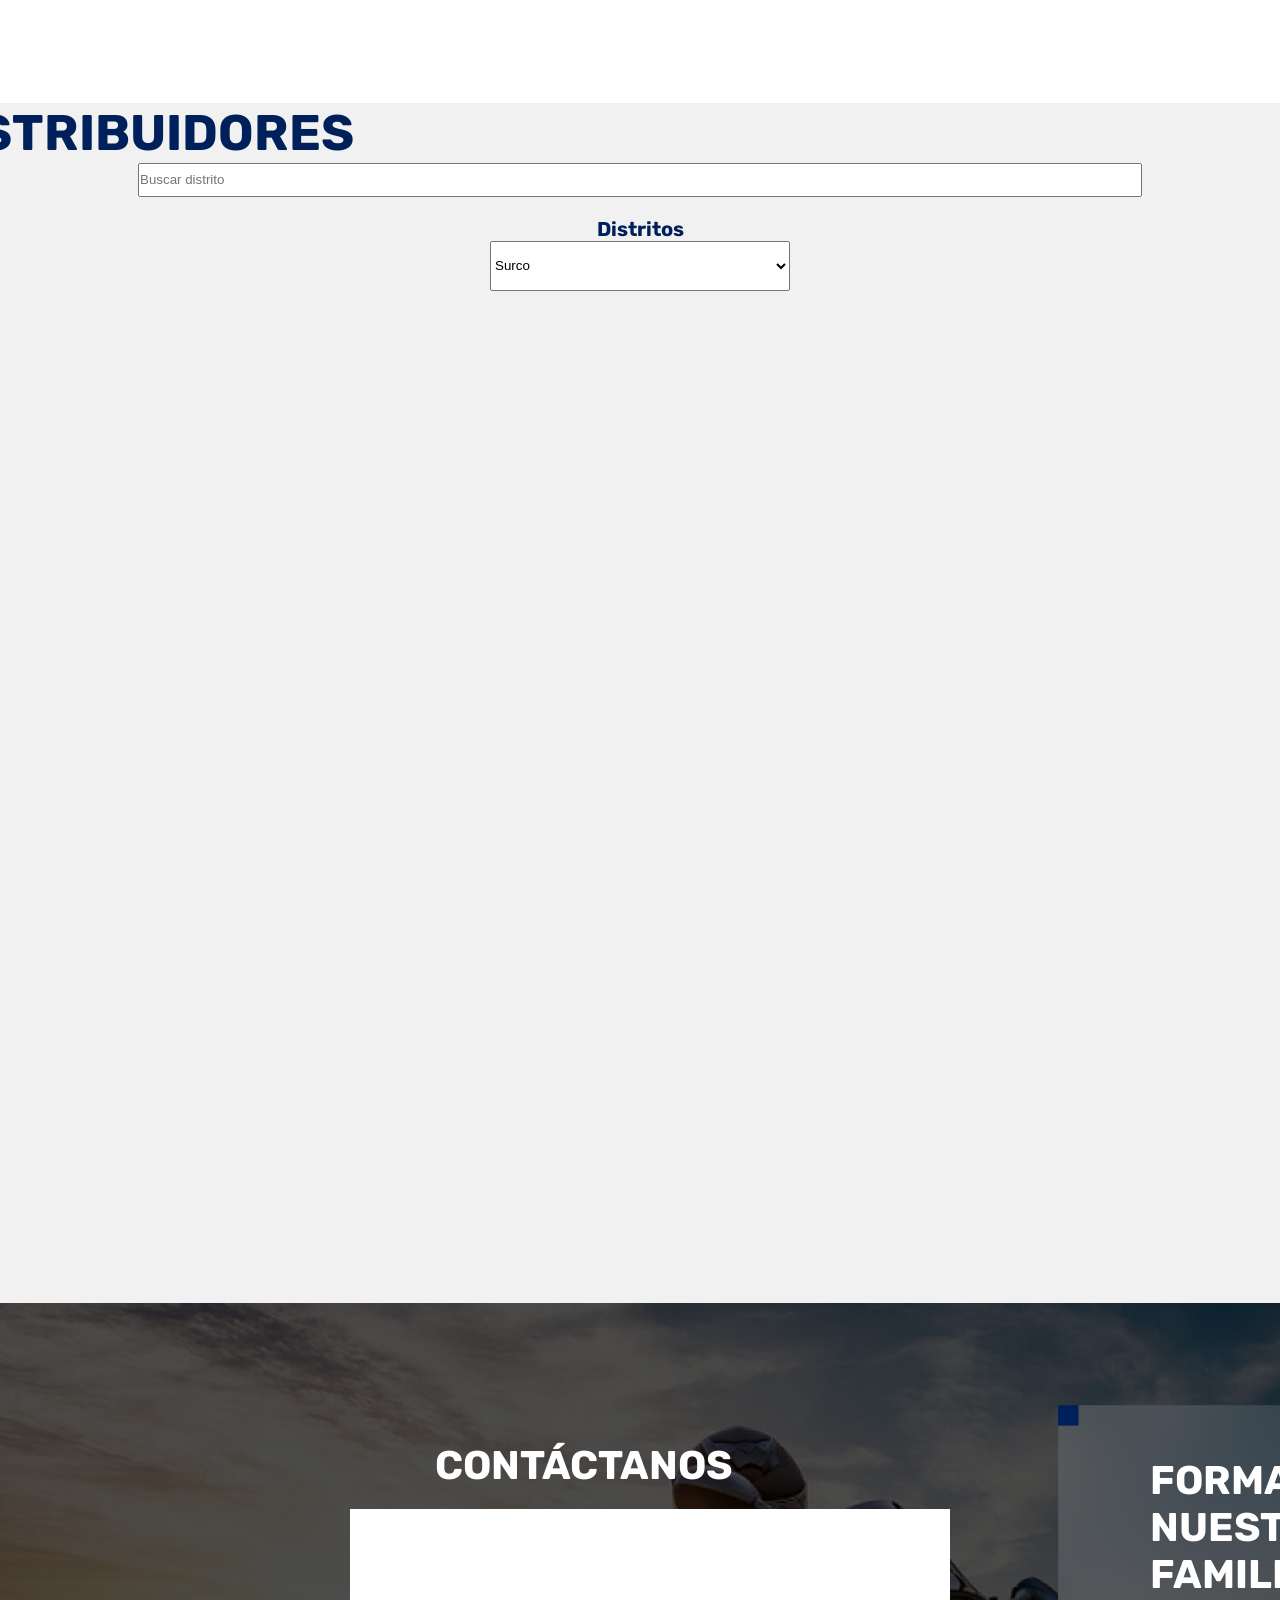
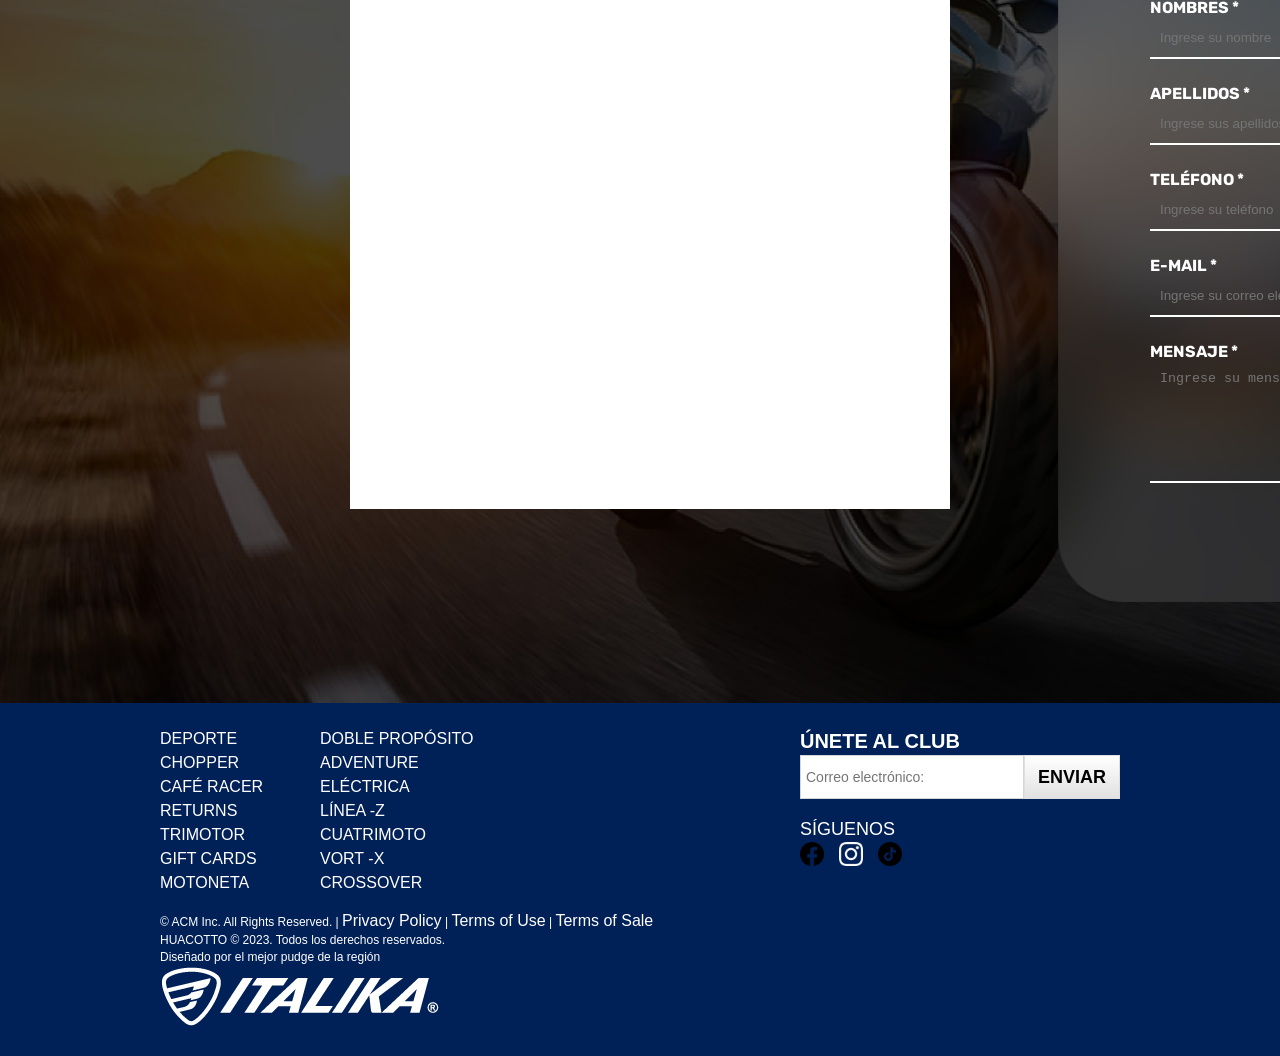
==== commit 5c1d7b11: "seccion 1" ====
--- a/index.HTML
+++ b/index.HTML
@@ -95,21 +95,21 @@
     <div class="mySlides fade">
       <div class="numbertext">1 / 3</div>
       <h2 class="moto1">MOTO DEPORTIVA</h2>
-      <img src="/ITALIKRACK/moto-deportiva.png" style="width:100%">
+      <img src="https://acm2023.github.io/Italika_WebPage/ITALIKRACK/moto-deportiva.png" style="width:100%">
       <div class="text">Llega más rápido a tu destino, estés donde estés </div>
     </div>
   
     <div class="mySlides fade">
       <div class="numbertext">2 / 3</div>
       <h2 class="moto1">MOTO TODOTERRENO</h2>
-      <img src="/ITALIKRACK/moto-todo-terreno.png" style="width:100%">
+      <img src="https://acm2023.github.io/Italika_WebPage/ITALIKRACK/moto-todo-terreno.png" style="width:100%">
       <div class="text">Supera cualquier obstáculo mientras conduces</div>
     </div>
   
     <div class="mySlides fade">
       <div class="numbertext">3 / 3</div>
       <h2 class="moto1">MOTO PARA TRABAJO</h2>
-      <img src="/ITALIKRACK/moto-trabajo.png" style="width:100%">
+      <img src="https://acm2023.github.io/Italika_WebPage/ITALIKRACK/moto-trabajo.png" style="width:100%">
       <div class="text">Ideal para largas jornadas y con alto rendimiento de combustible</div>
     </div>
   
--- a/styles.css
+++ b/styles.css
@@ -147,13 +147,19 @@
 
 /* carrusel*/
 
+.moto2{
+	color: #13226E;
+	font-family: 'Rubik', sans-serif;
+}
   
-.moto0{
+
+.moto{
 	text-align: center;
-	color: white;
+	
 }
 .moto{
 	font-size: 50px;
+	font-family: 'Rubik', sans-serif;
 }
 
 .moto1{
@@ -199,10 +205,11 @@
 
 
 .text {
-  color: black;
+  color: #13226E;
   font-size: 30px;
   padding: 8px 12px;
   position: absolute;
+  font-family: 'Rubik', sans-serif;
   bottom: 8px;
   width: 100%;
   text-align: center;
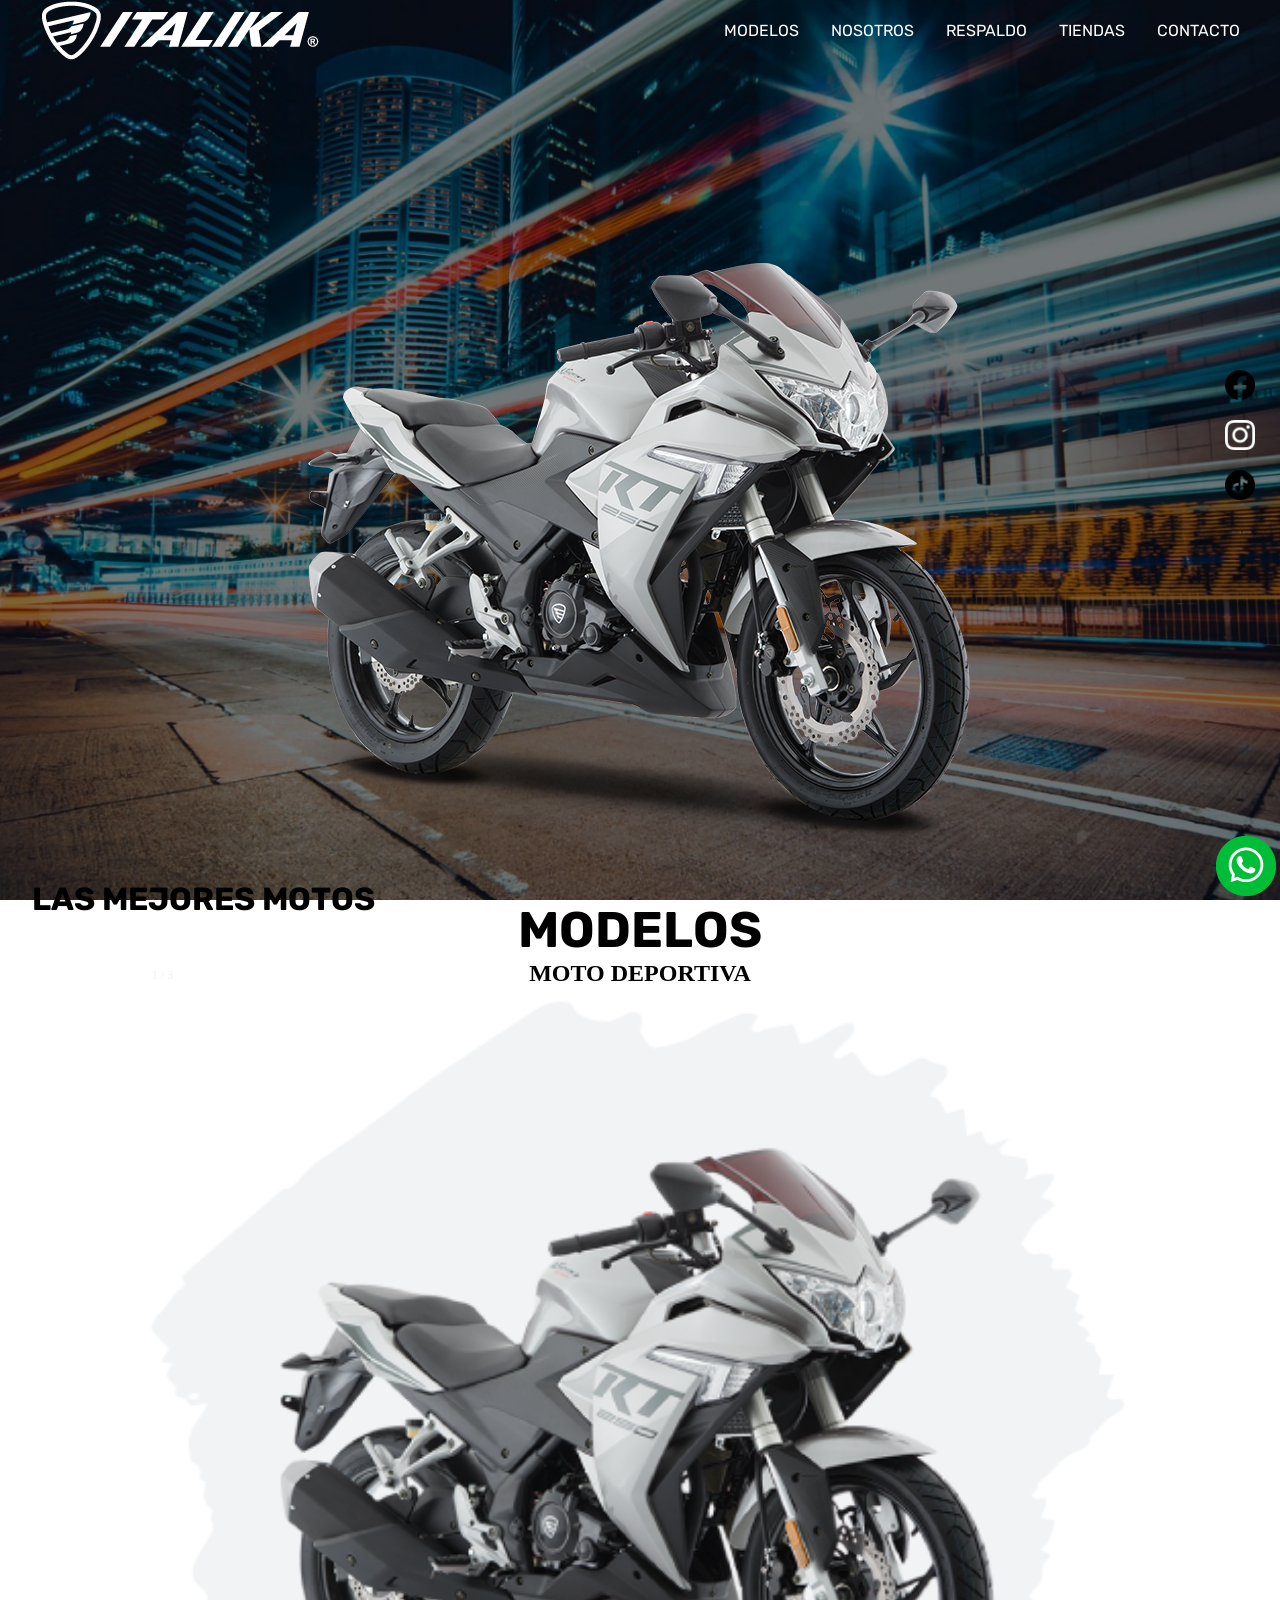
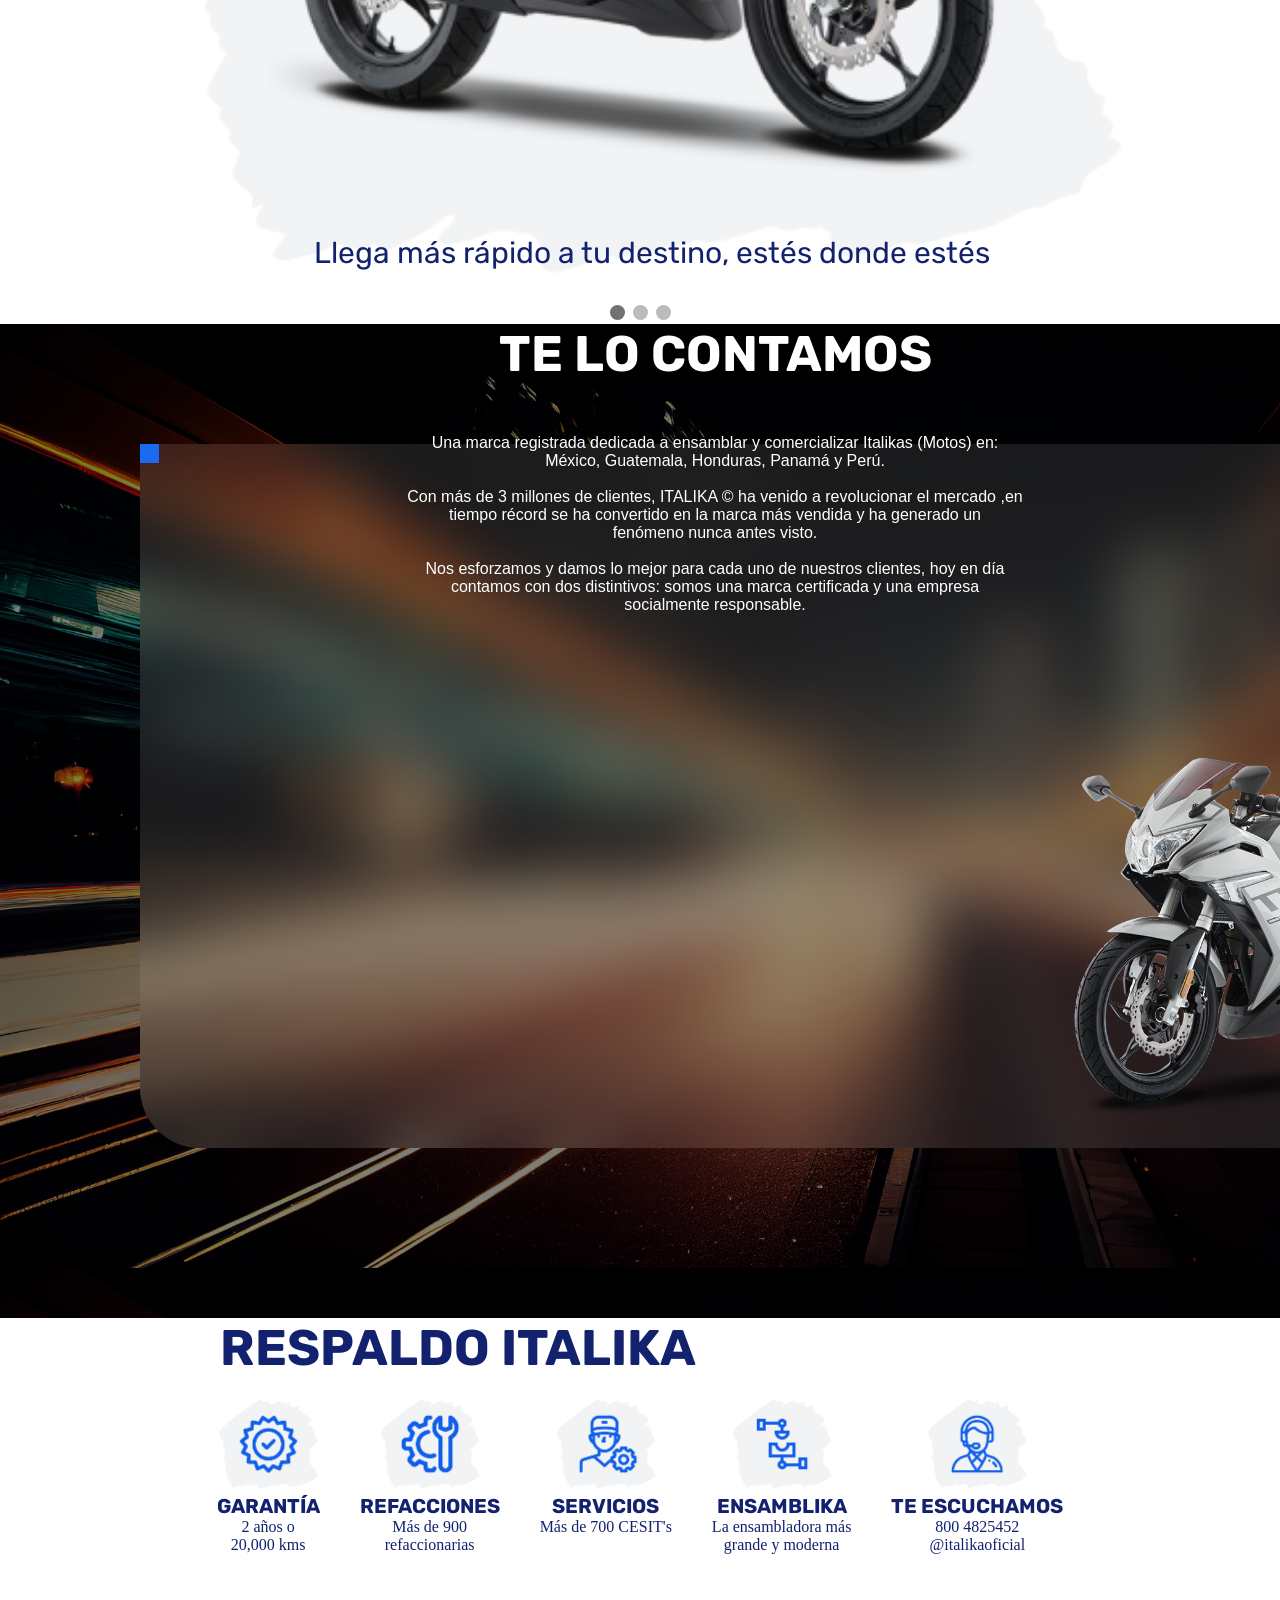
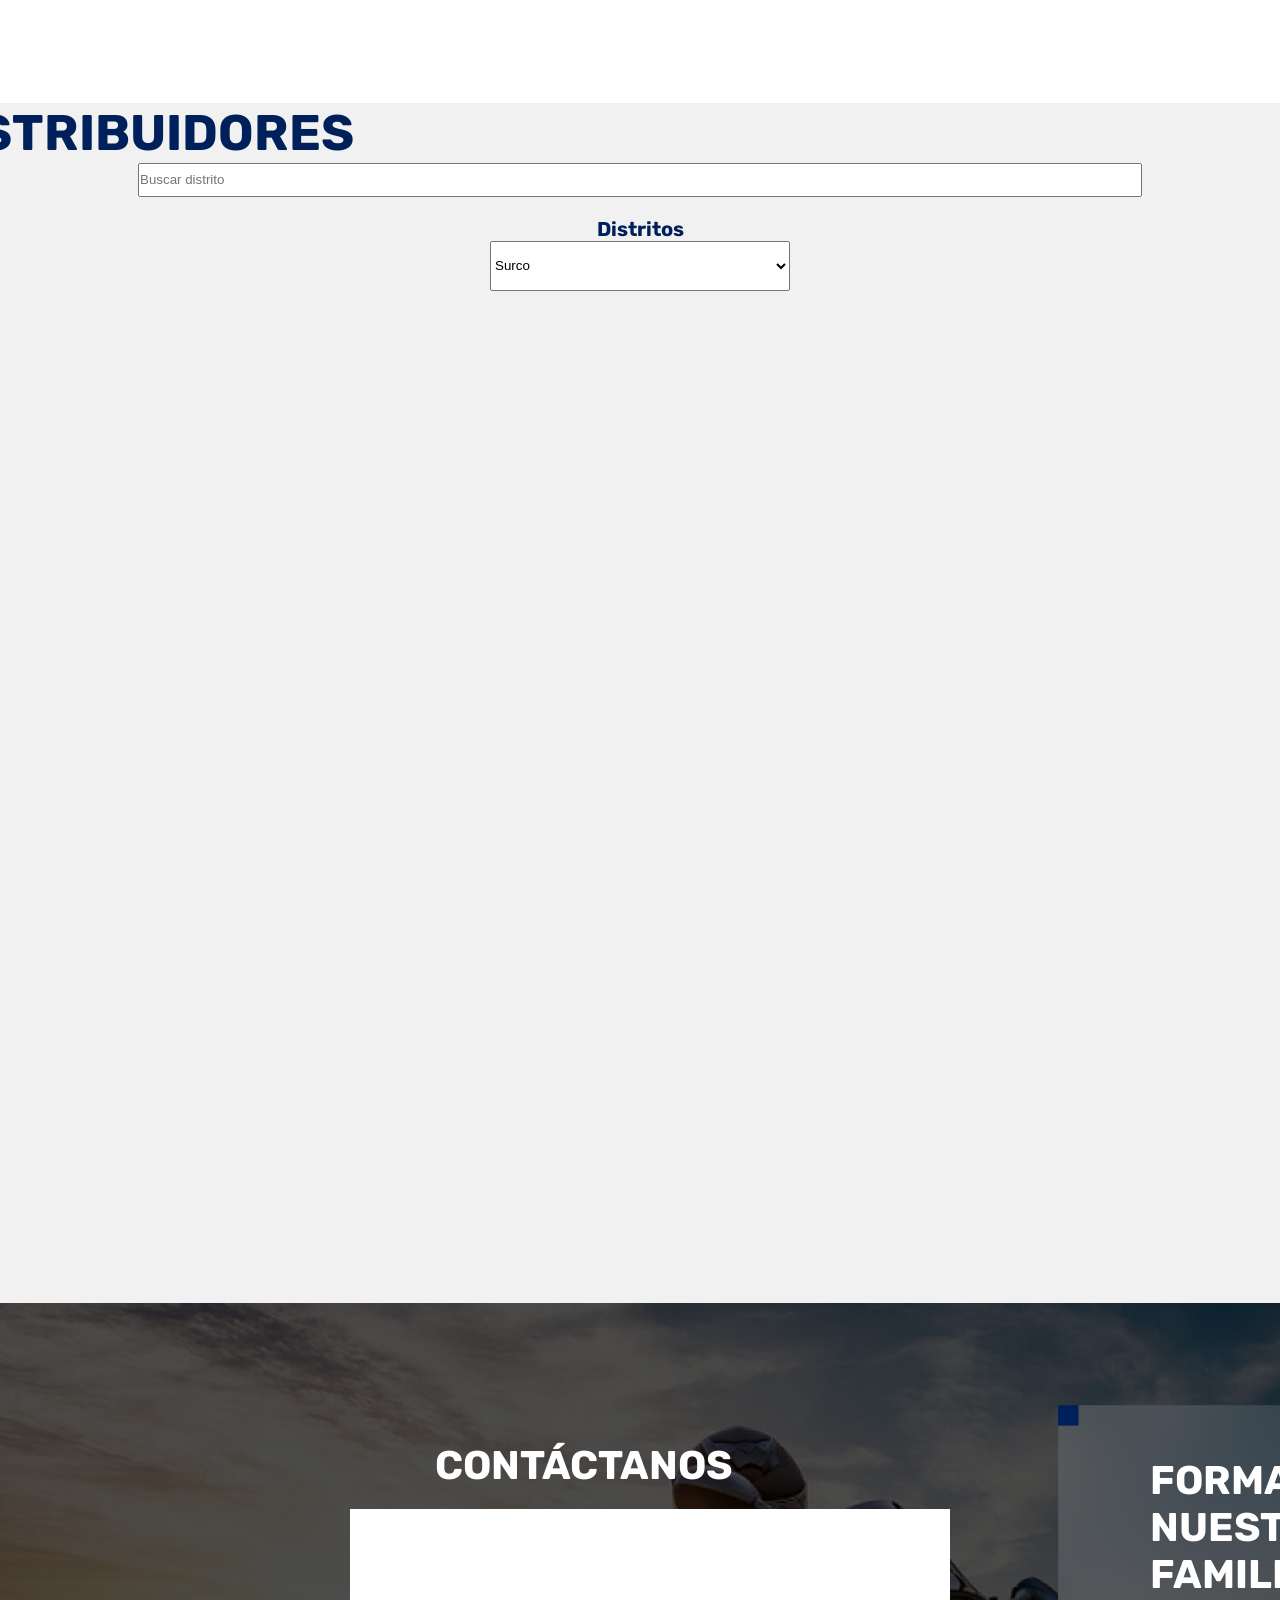
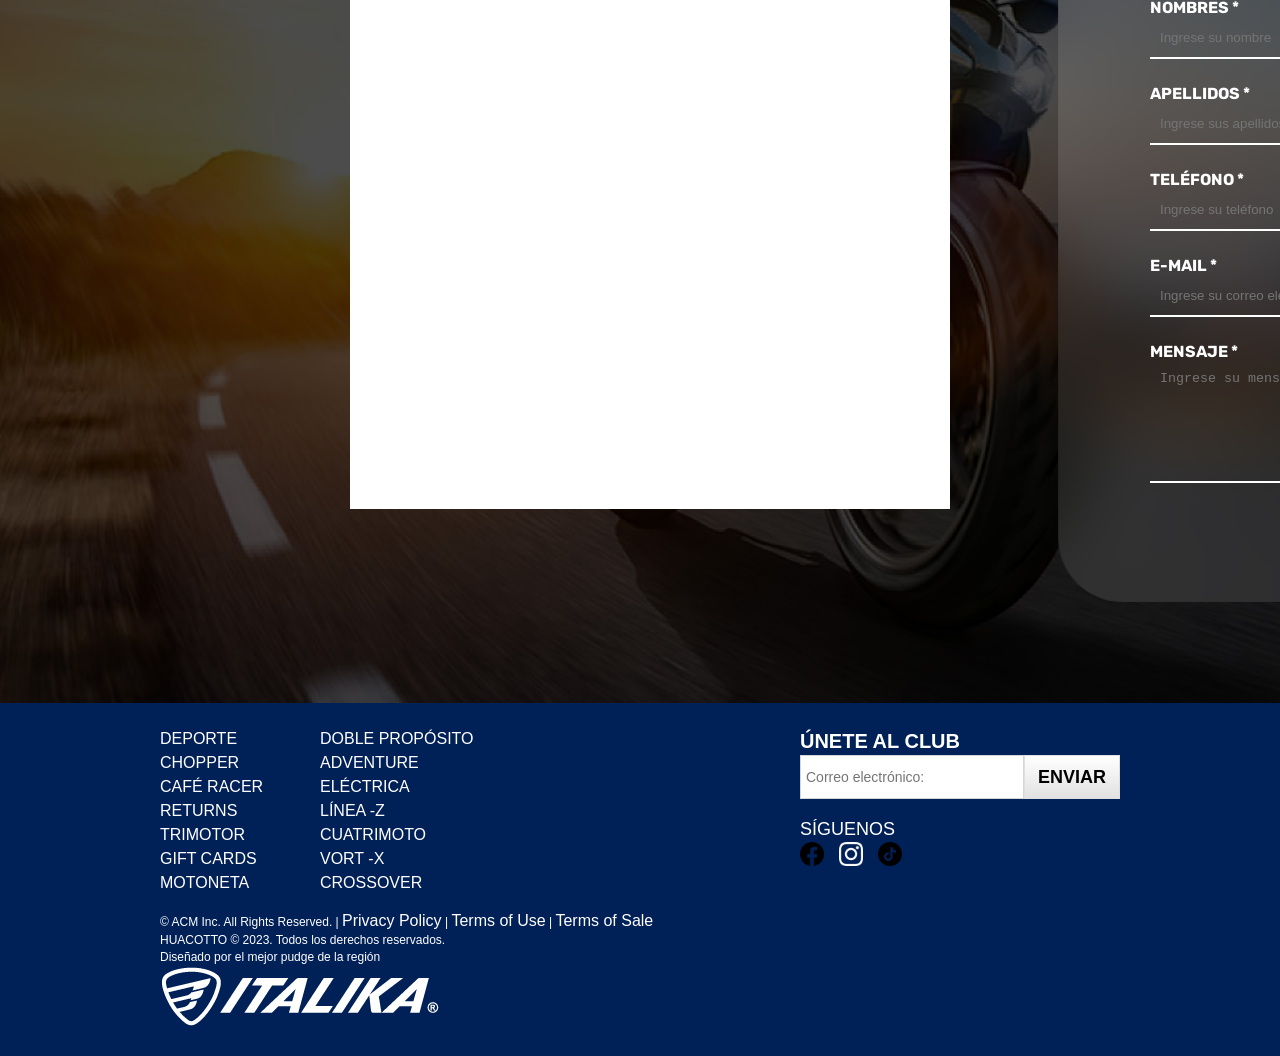
==== commit b960f17f: "seccion 2" ====
--- a/index.HTML
+++ b/index.HTML
@@ -15,7 +15,7 @@
     <link href="https://fonts.googleapis.com/css2?family=Montserrat:wght@500&family=Rubik:wght@300;500&display=swap"
         rel="stylesheet">
     <link rel="stylesheet" href="https://acm2023.github.io/Italika_WebPage/styles.css">
-    <link rel="stylesheet" href="styles.css">
+
 </head>
 
 <body>
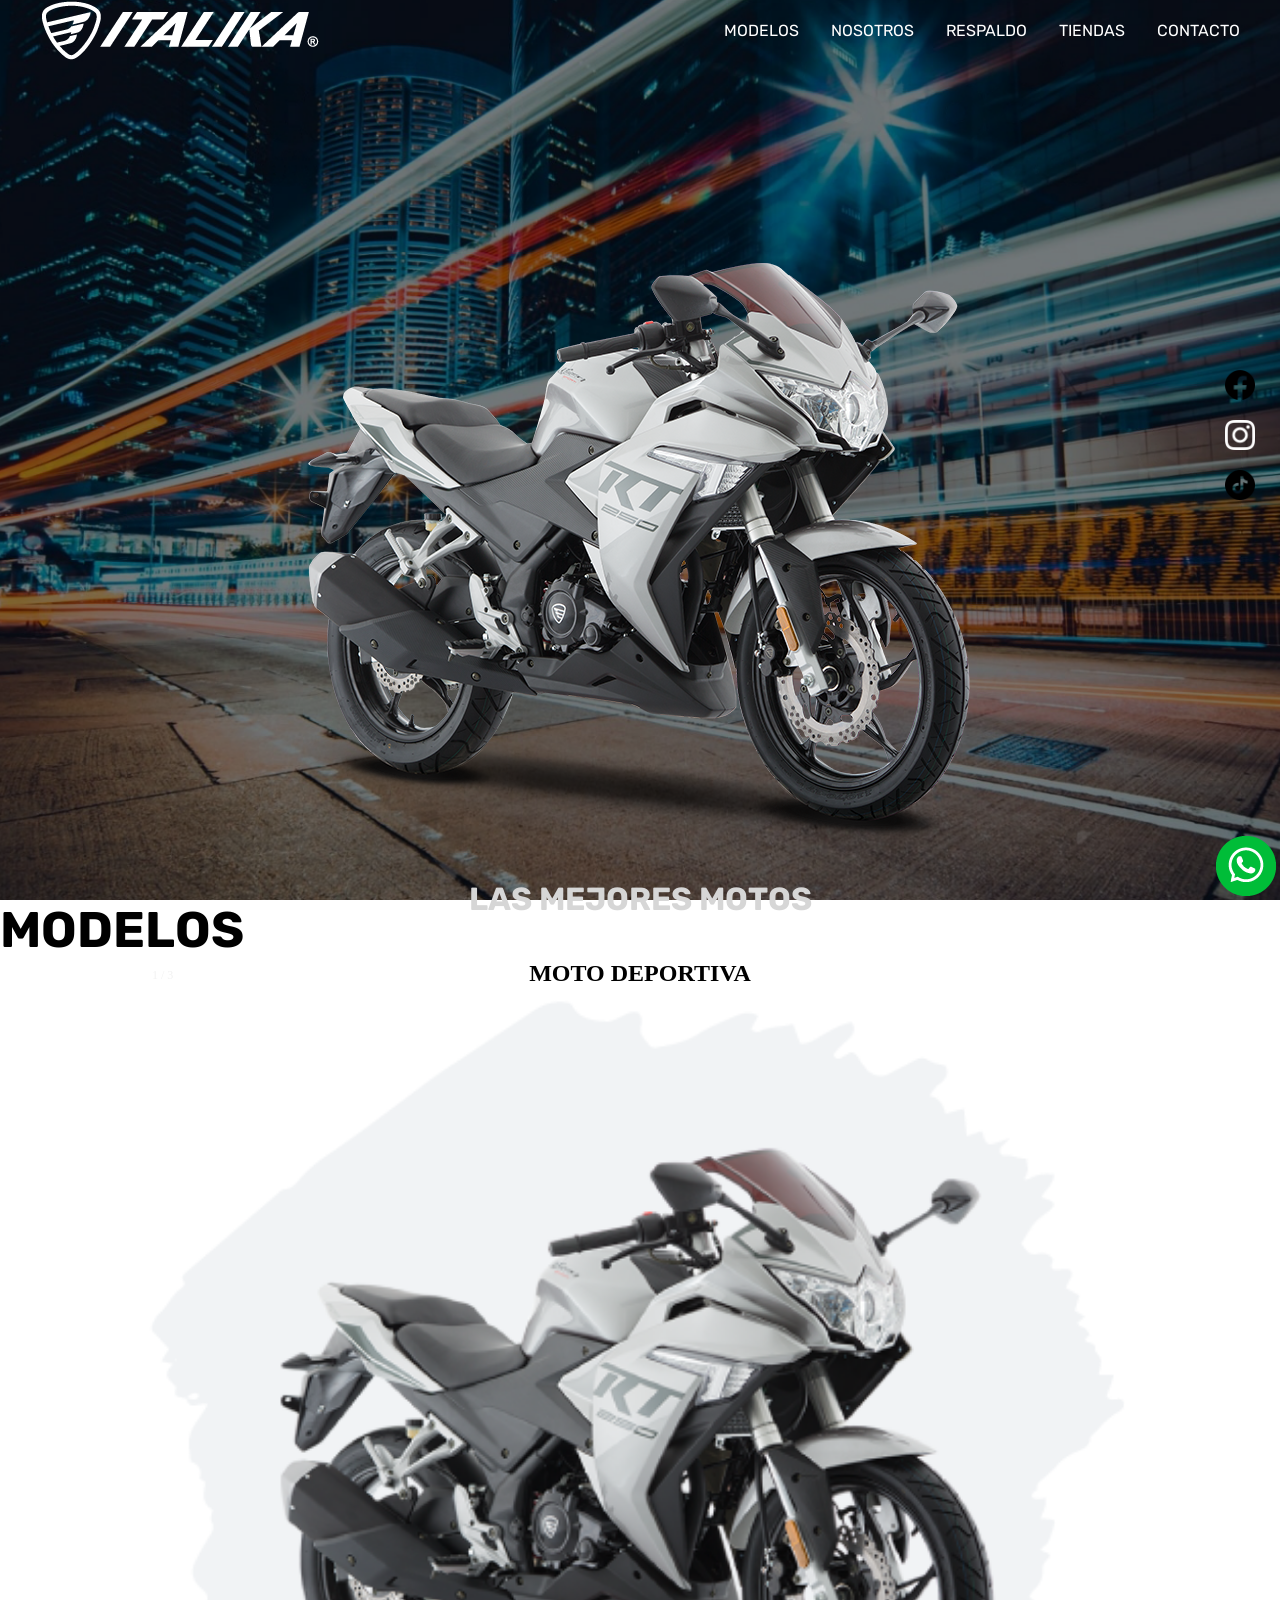
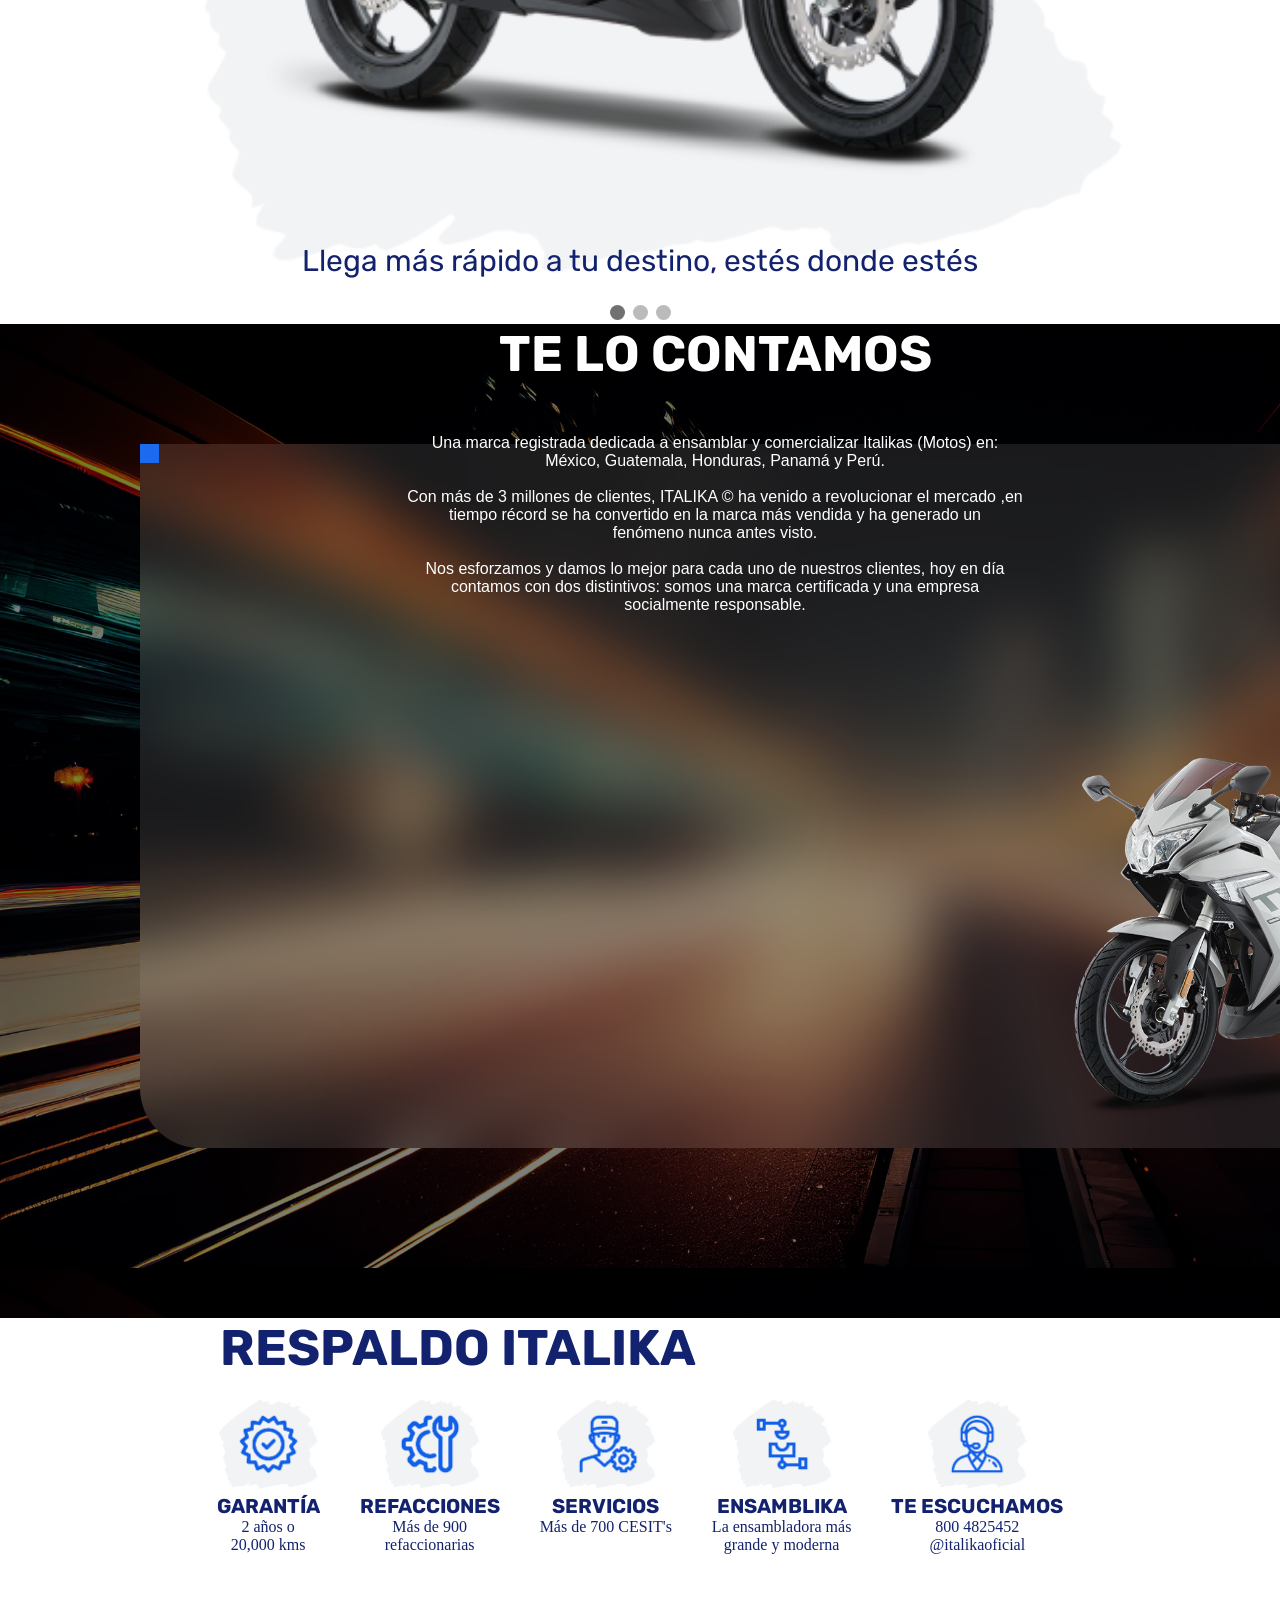
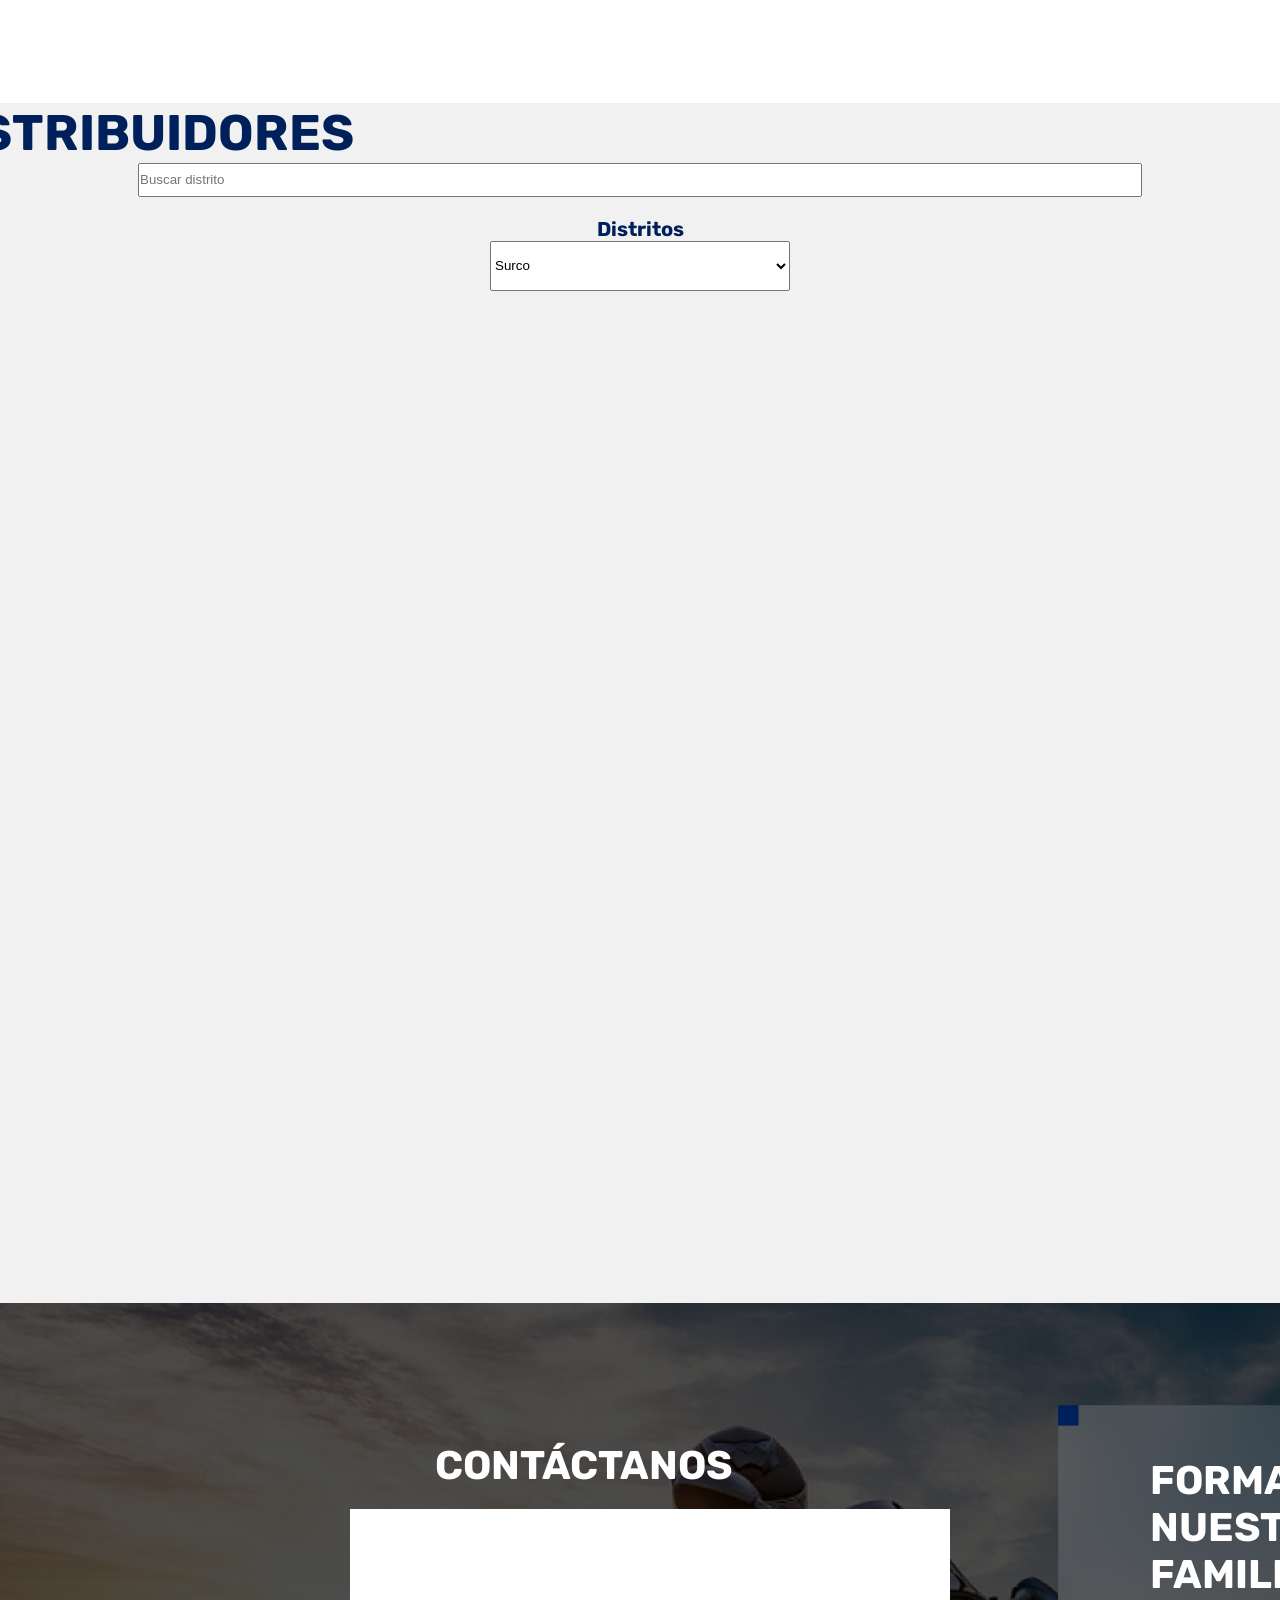
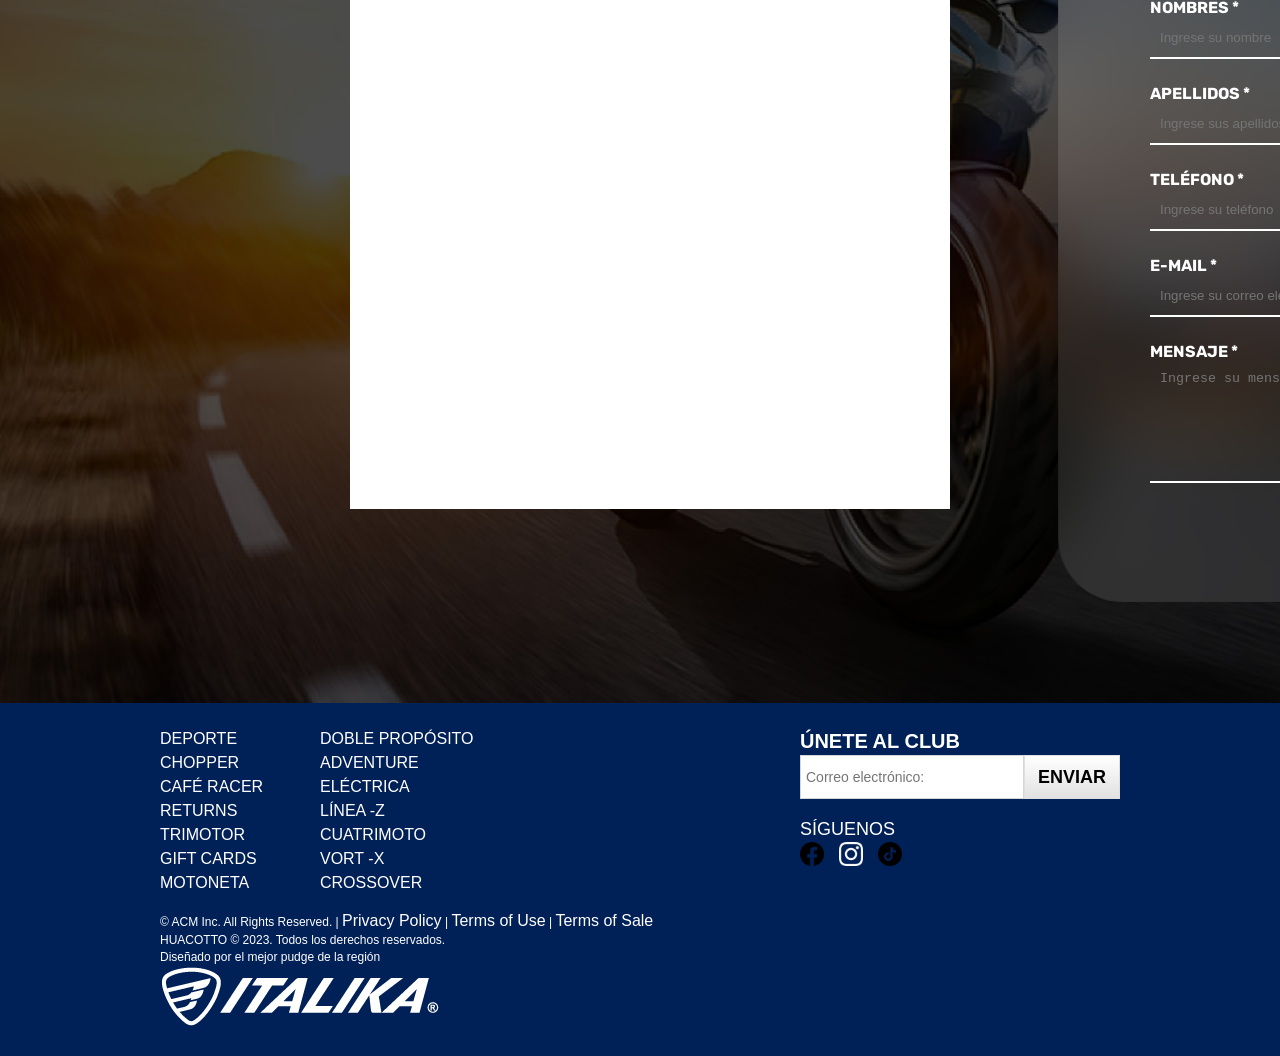
==== commit 20e750fa: "space" ====
--- a/index.HTML
+++ b/index.HTML
@@ -15,7 +15,7 @@
     <link href="https://fonts.googleapis.com/css2?family=Montserrat:wght@500&family=Rubik:wght@300;500&display=swap"
         rel="stylesheet">
     <link rel="stylesheet" href="https://acm2023.github.io/Italika_WebPage/styles.css">
-
+    <link rel="stylesheet" href="styles.css">
 </head>
 
 <body>
--- a/styles.css
+++ b/styles.css
@@ -0,0 +1,1082 @@
+*{
+    margin: 0;
+    padding: 0;
+}
+
+body{
+	margin: 0;
+	padding: 0;
+    height: 100vh;
+    background-size: cover;
+    background-position: center;
+	justify-content: center;
+	align-items: center;
+}
+
+li{
+    list-style: none;
+}
+
+a{
+    text-decoration: none;
+    color: white;
+    font-size: 1rem;
+}
+
+header{
+    position: relative;
+    padding: 0 2rem;
+    height: 100vh;
+    background-image: url("https://acm2023.github.io/Italika_WebPage/ITALIKRACK/Slider fondo.png");
+    background-size: cover;
+    background-position: center;
+	font-family: 'Rubik', sans-serif;
+}
+
+.navbar{
+    width: 100%;
+    height: 60px;
+    max-width: 1200px;
+    margin: 0 auto;
+    display: flex;
+    align-items: center;
+    justify-content: space-between;
+}
+
+.navbar .logo a{
+    font-size: 1.5rem;
+    font-weight: bold;
+}
+
+.navbar .links{
+    display: flex;
+    gap: 2rem;
+}
+
+.navbar .toggle_btn{
+    color: white;
+    font-size: 1.5rem;
+    cursor: pointer;
+	display: none;
+}
+
+
+
+/* dropdown  */
+
+.dropdown_menu{
+    display: none;
+    position: absolute;
+    right: 2rem;
+    top: 60px;
+    height: 0;
+    width: 300px;
+    background: rgb(255, 255, 255. 0.1);
+    backdrop-filter: blur(15px);
+    border-radius: 20px;
+    overflow: hidden;
+    transition: height 0.2s cubic-bezier(0.175, 0.885, 0.32, 1.275);
+}
+
+.dropdown_menu li {
+    padding: 0.7rem;
+    display: flex;
+    justify-content: center;
+    align-items: center;
+}
+
+.dropdown_menu.open{
+    height: 240px;
+}
+.dropdown_menu .action_btn {
+    width: 100%;
+    display: flex;
+    justify-content: center;
+    
+}
+
+ .facebook {
+	position: absolute;
+	bottom: 500px;
+	right: 25px;
+	width: 30px;
+	height: 30px;
+}
+
+.insta {
+	position: absolute;
+	bottom: 450px;
+	right: 25px;
+	width: 30px;
+	height: 30px;
+}
+
+ .tiktok {
+	position: absolute;
+	bottom: 400px;
+	right: 25px;
+	width: 30px;
+	height: 30px;
+}
+
+/* slider navbar  */
+
+
+  
+.carousel-container {
+	overflow: hidden;
+	width: 100%;
+	max-width: 700px; /* Ancho máximo del carrusel */
+	margin: 120px auto 0;
+  }
+  
+  .carousel-slide {
+	display: flex;
+	width: 300%;
+
+  }
+  
+  .carousel-slide img {
+	width: 100%;
+	height: auto;
+
+  }
+
+  
+/* slider navbar */
+
+/* carrusel*/
+
+.moto2{
+	color: #13226E;
+	font-family: 'Rubik', sans-serif;
+}
+  
+
+.moto0{
+	text-align: center;
+	color: #D6D6D6;
+	
+}
+
+.moto{
+	font-size: 50px;
+	font-family: 'Rubik', sans-serif;
+}
+
+.moto1{
+	text-align: center;
+}
+.slideshow-container {
+  max-width: 1000px;
+  position: relative;
+  margin: auto;
+}
+
+
+.mySlides {
+  display: none;
+}
+
+
+.prev, .next {
+  cursor: pointer;
+  position: absolute;
+  top: 50%;
+  width: auto;
+  margin-top: -22px;
+  padding: 16px;
+  color: white;
+  font-weight: bold;
+  font-size: 18px;
+  transition: 0.6s ease;
+  border-radius: 0 3px 3px 0;
+  user-select: none;
+}
+
+
+.next {
+  right: 0;
+  border-radius: 3px 0 0 3px;
+}
+
+
+.prev:hover, .next:hover {
+  background-color: rgba(0,0,0,0.8);
+}
+
+
+.text {
+  color: #13226E;
+  font-size: 30px;
+  padding: 0;
+  position: absolute;
+  font-family: 'Rubik', sans-serif;
+  bottom: 8px;
+  width: 100%;
+  text-align: center;
+}
+
+
+.numbertext {
+  color: #f2f2f2;
+  font-size: 12px;
+  padding: 8px 12px;
+  position: absolute;
+  top: 0;
+}
+
+
+.dot {
+  cursor: pointer;
+  height: 15px;
+  width: 15px;
+  margin: 0 2px;
+  background-color: #bbb;
+  border-radius: 50%;
+  display: inline-block;
+  transition: background-color 0.6s ease;
+}
+
+.active, .dot:hover {
+  background-color: #717171;
+}
+
+
+.fade {
+  animation-name: fade;
+  animation-duration: 1.5s;
+}
+
+@keyframes fade {
+  from {opacity: .4}
+  to {opacity: 1}
+}
+
+
+/*carrusel*/
+
+/* responsive */
+
+@media (max-width: 992px){
+    .navbar .links,
+    .navbar .action_btn {
+        display: none;
+    }
+
+    .navbar .toggle_btn{
+        display: block;
+    }
+
+    .dropdown_menu{
+        display: block;
+		font-family: 'Rubik', sans-serif;
+    }
+}
+
+@media (max-width: 576px){
+	.About{
+		background-image: url("https://acm2023.github.io/Italika_WebPage/ITALIKRACK/Slider fondo.png");
+		background-position: 10%;
+	}
+    .dropdown_menu{
+        left: 2rem;
+        width: unset;
+    }
+	.img .logo{
+		width: 100px !important;
+	}
+	.carousel-slide{
+		width: 100% !important;
+	}
+	/*ABOUT*/
+	.About .About_2 {
+        padding: 0 20px;
+    }
+	.About .About_2 .About_3 {
+		margin-left: 150px;
+		margin-top: 160px;
+		margin-right: 120px;
+		/* margin-bottom: 100px; */
+	}
+	.carousel-container{
+		margin-top: 20px;
+	}
+	.carousel-slide {
+		margin-top: 250px;
+		display: flex;
+		/* width: 250PX; */
+		/* height: 200px; */
+	}
+
+    .About_3 h2 {
+        font-size: 30px;
+        margin-bottom: 20px;
+		font-family: 'Rubik', sans-serif;
+    }
+
+    .About_3 p {
+        font-size: 12px;
+    }
+    /*ABOUT*/
+
+    /* RESPALDO */
+    .Respaldo h2 {
+		display: flex;
+        text-align: center;
+        margin-left: 30PX !important;
+        margin-right: 30PX !important;
+		font-family: 'Rubik', sans-serif;
+
+	}
+
+	.Respaldo_2 {
+        margin-top: 0px !important;
+		display: flex;
+		flex-direction: column;
+		align-items: center;
+        background-color: white;
+        
+	}
+    .Respaldo {
+        height: 2050PX !important;
+    }
+	.item {
+		text-align: center;
+		margin-bottom: 30px;
+	}
+
+	
+    .Respaldo_2 img {
+        width: 250px !important;
+    }
+
+	.item h3 {
+		font-size: 30px;
+		margin-bottom: 5px;
+	}
+
+	.item p {
+		font-size: 20px;
+		line-height: 1.3;
+	}
+
+    /*CONTACTANOS*/
+    .poster {
+		margin-left: -300px !important;
+	}
+	.poster .post1 {
+		background-color: white;
+		height: 590PX !important;
+		width: 340PX !important;
+		margin-bottom: 50PX;
+		margin-left: 75px !important;; 
+	}
+    .form2{
+        width: 340px !important;
+    }
+	.Contactanos {
+		flex-direction: column;
+		height: 1700px !important;
+		font-family: 'Rubik', sans-serif;
+		
+        
+	}
+	
+
+	.Formulario {
+		margin-left: -500px;
+        width: 50px !important; 
+        display: flex;
+	}
+    .formulario2{
+       
+        width: 10px !important;
+    }
+  
+	.Formulario h2 {
+		font-size: 18px !important;
+		margin-right: 10px;
+		margin-top: 40px;
+		white-space: nowrap;
+		margin-bottom: 50px;
+		font-family: 'Rubik', sans-serif;
+	}
+    .enviar{
+        margin-left: 50px !important;
+        margin-right: 50px !important;
+    }
+    .Formulario input {
+        width: 300px !important;
+        height: 20px;
+        padding: 10px;
+        margin-bottom: 25px;
+        border: none;
+        border-bottom: 2px solid white;
+        background-color: transparent;
+        color: white !important;
+    
+    }
+    .Formulario textarea {
+        width: 300px !important;
+        height: 100px;
+        padding: 10px;
+        margin-bottom: 25px;
+        border: none;
+        border-bottom: 2px solid white;
+        background-color: transparent;
+        color: white !important;
+    }
+   
+    /* RESPALDO */
+    /*================MAPA==========================*/
+    .Distribuidores {
+        background-color: white;
+		font-family: 'Rubik', sans-serif;
+    }
+    .Distribuidores_div_main {
+		flex-direction: column-reverse;
+	}
+
+	#search,
+	#distritos {
+		width: 200PX !important;
+	}
+
+	#distritos {
+		height: auto;
+	}
+
+	.Distribuidores iframe {
+		height: 600px !important;
+        width: 300px !important;
+		margin-bottom: 50px;
+	}
+	.Distribuidores h2 {
+		font-size: 40px !important;
+		margin-top: 0;
+		margin-left: 1000px;
+	}
+    /*================MAPA==========================*/
+
+    /* FOOTER */
+    .footer-custom{
+        height: 700px !important;
+    }
+    
+    /* FOOTER */
+} 
+@media (max-width: 1280px) {
+    .About .About_2 {
+        flex-direction: column;
+        align-items: center;
+    }
+
+    .About .About_2 .About_3 {
+        margin-left: 0;
+        text-align: center;
+    }
+
+    .About_3 h2 {
+        font-size: 40px;
+        margin-bottom: 30px;
+		font-family: 'Rubik', sans-serif;
+    }
+
+    .About_3 p {
+        font-size: 14px;
+    }
+}
+
+/* ===================================== */
+
+/* SECCION 3 : ABOUT */
+.About {
+    background-image: url('https://acm2023.github.io/Italika_WebPage/ITALIKRACK/fondo-quienes-somos.png');
+	font-family: 'Rubik', sans-serif;
+}
+
+.About .About_2 {
+    height: 994px;
+    display: flex;
+    justify-content: space-between;
+    align-items: center;
+    padding: 0 100px;
+}
+
+.About .About_2 .About_3 {
+    margin-left: 150px;
+}
+
+.About_3 h2 {
+    font-size: 50px;
+    color: white;
+    margin-bottom: 50px;
+}
+
+.About_3 p {
+    font-size: 16px;
+    color: white;
+    font-family: 'Open Sans', sans-serif;
+}
+.About {
+    background-image: url('https://acm2023.github.io/Italika_WebPage/ITALIKRACK/fondo-quienes-somos.png');
+}
+
+.About .About_2 {
+    display: flex;
+    justify-content: space-between;
+    align-items: center;
+    padding: 0 100px;
+}
+
+.About .About_2 .About_3 {
+    margin-left: 150px;
+}
+
+.About_3 h2 {
+    font-size: 50px;
+    color: white;
+    margin-bottom: 50px;
+	font-family: 'Rubik', sans-serif;
+}
+
+.About_3 p {
+    font-size: 16px;
+    color: white;
+    font-family: 'Open Sans', sans-serif;
+}
+
+/* ===================================== */
+
+/* SECCION 4 : RESPALDO */
+.Respaldo {
+	background-color: white;
+	;
+	margin: -15px 0;
+    height: 400px;
+}
+
+.Respaldo h2 {
+	color: #13226E;
+	margin-top: 15px;
+	margin-left: 220px;
+	font-size: 50px;
+	font-family: 'Rubik', sans-serif;
+}
+
+.Respaldo .Respaldo_2 {
+	display: flex;
+	justify-content: center;
+	margin-bottom: 50px;
+}
+
+.Respaldo_2 div {
+	text-align: center;
+	margin: 20px;
+
+}
+
+.Respaldo_2 img {
+	width: 100px;
+}
+
+.Respaldo_2 h3 {
+	color: #13226E;
+	font-family: 'Rubik', sans-serif;
+
+}
+
+.Respaldo_2 p {
+	color: #13226E;
+}
+/*===========================================*/
+.Distribuidores {
+	text-align: center;
+	color: #00205b;
+	font-family: 'Rubik', sans-serif;
+    height: 1200px;
+	background-color:#f1f1f1;
+	
+}
+
+.Distribuidores_div_main {
+	display: flex;
+	flex-direction: column;
+	align-items: center;
+	margin-bottom: 20px;
+}
+
+.Distribuidores h2 {
+	font-size: 50px;
+	margin-top: 0;
+	margin-right: 1000px;
+}
+
+#search {
+	width: 1000px;
+	height: 30px;
+	margin-bottom: 20px;
+}
+
+.Distribuidores_div {
+	margin-bottom: 20px;
+}
+
+h3 {
+	font-size: 20px;
+}
+
+#distritos {
+	width: 300px;
+	height: 50px;
+}
+
+.Distribuidores iframe {
+    height: 900px;
+    width: 1500px;
+    margin-bottom: 50px;
+}
+/* SECCION 5 : DISTRIBUIDORES */
+/*===========================================*/
+/* SECCION 6 : CONTACTANOS */
+.Contactanos {
+	background-image: url('https://acm2023.github.io/Italika_WebPage/ITALIKRACK/fondo-contacto.png');
+	background-size: cover;
+	background-repeat: no-repeat;
+	display: flex;
+	align-items: center;
+	color: white;
+	height: 1000px;
+	font-family: 'Rubik', sans-serif;
+	
+}
+.poster {
+	width: 50%;
+	padding: 50px;
+	margin-left: 300PX;
+}
+
+.poster .post1 {
+    background-color: white;
+	height: 600PX;
+	width: 600PX;
+	margin-bottom: 50PX
+}
+
+.Formulario {
+	width: 50%;
+	padding: 50px;
+}
+
+.Formulario form {
+	margin-top: 20px;
+	margin-left: 100px;
+	justify-content: center;
+}
+
+.Formulario h2 {
+	font-size: 40px;
+	margin-top: 40px;
+}
+
+.Formulario div {
+	display: flex;
+	flex-direction: column;
+	margin-right: 700px;
+}
+
+.Formulario label {
+	font-weight: bold;
+	width: 100px
+}
+
+.Formulario input {
+	width: 500px;
+	height: 20px;
+	padding: 10px;
+	margin-bottom: 25px;
+	border: none;
+	border-bottom: 2px solid white;
+	background-color: transparent;
+	color: transparent"
+
+}
+.Formulario textarea {
+	width: 500px;
+	height: 100px;
+	padding: 10px;
+	margin-bottom: 25px;
+	border: none;
+	border-bottom: 2px solid white;
+	background-color: transparent;
+	color: transparent
+}
+
+.Formulario button {
+	font-family: 'Rubik', sans-serif;
+	;
+	font-weight: bold;
+	background-color: white;
+	color: #13226E;
+	border: none;
+	padding: 10px 20px;
+	margin-left: 300px;
+	height: 80px;
+	width: 200px
+}
+
+/* FOOTER ESTILOS */
+.footer-gray {
+	background-color: #002058;
+	width: 100%;
+}
+
+.footer-custom {
+	color: white;
+	font: normal normal 12px/1.4 'Open Sans', sans-serif;
+	max-width: 1008px;
+	box-sizing: border-box;
+	margin: 0 auto;
+	padding: 24px;
+}
+
+.footer-custom:after {
+	display: table;
+	clear: both;
+	content: "";
+}
+
+.footer-lists:after {
+	display: table;
+	clear: both;
+	content: "";
+}
+
+.ftr-hdr {
+	color: white;
+	font: 22px/1.4 'BebasNeueRegular', BebasNeue, 'Bebas Neue', Arial, sans-serif;
+	margin: 1em 0 0;
+}
+
+@media only screen and (min-width: 768px) {
+	.ftr-hdr {
+		font-size: 18px;
+	}
+}
+
+.footer-list-wrap {
+	width: 50%;
+	float: left;
+	box-sizing: border-box;
+}
+
+@media only screen and (min-width: 568px) {
+	.footer-list-wrap {
+		width: 33.3333%;
+	}
+}
+
+@media only screen and (min-width: 768px) {
+	.footer-list-wrap {
+		width: 25%;
+	}
+}
+
+.ftr-links-sub {
+	padding: 0;
+	margin: 0;
+}
+
+.ftr-links-sub:after {
+	display: table;
+	clear: both;
+	content: "";
+}
+
+.ftr-links-sub li {
+	display: block;
+	list-style-type: none;
+	margin: 0;
+	padding: 3px 0;
+	color: white;
+	font: normal normal 12px "HelveticaNeue-Light", "Helvetica Neue Light", "Helvetica Neue", Helvetica, Arial, "Lucida Grande", sans-serif;
+	text-transform: uppercase;
+	/*width: 150px;*/
+}
+
+.footer-custom a,
+.footer-custom a:link,
+.footer-custom a:visited,
+.ftr-links-sub li .link {
+	text-decoration: none;
+	color: white;
+	padding: 5px 0;
+	display: block;
+}
+
+.footer-custom .footer-legal a {
+	display: inline;
+}
+
+.footer-custom a:hover,
+.footer-custom a:active,
+.ftr-links-sub li .link:hover {
+	text-decoration: underline;
+	color: white;
+	cursor: pointer;
+}
+
+@media only screen and (min-width: 768px) {
+
+	.footer-custom a,
+	.footer-custom a:link,
+	.footer-custom a:visited,
+	.ftr-links-sub li .link {
+		padding: 0;
+	}
+}
+
+/* BEGIN EMAIL CAPTURE STYLES*/
+
+.footer-email {
+	text-align: center;
+}
+
+#ftrEmailForm {
+	height: 44px;
+}
+
+
+
+#ftrEmailForm #ftrEmailInput {
+	background: none repeat scroll 0 0 #FFF;
+	border: 1px solid #D6D6D6;
+	box-sizing: border-box;
+	color: white;
+	float: left;
+	font: normal normal 14px/1.4 "HelveticaNeue-Light", "Helvetica Neue Light", "Helvetica Neue", Helvetica, Arial, "Lucida Grande", sans-serif;
+	padding: 5px;
+	width: 70%;
+	height: 100%;
+}
+
+#ftrEmailForm #ftrEmailInput:hover {
+	border: 1px solid #888;
+}
+
+#ftrEmailForm #ftrEmailInput:focus {
+	border: 1px solid #ef9223;
+	outline: #ef9223 auto 5px;
+}
+
+#ftrEmailForm .button {
+	width: 30%;
+	height: 100%;
+	padding: 5px;
+	float: left;
+	border: 1px solid #DFDFDF;
+	box-sizing: border-box;
+	color: #000;
+	font: normal bold 18px/1 BebasFamily, BebasNeueRegular, "Bebas Neue", Helvetica, Arial, sans-serif;
+	text-align: center;
+	text-transform: uppercase;
+	background: #FFF;
+	background: url([data-uri]…EiIGhlaWdodD0iMSIgZmlsbD0idXJsKCNncmFkLXVjZ2ctZ2VuZXJhdGVkKSIgLz4KPC9zdmc+);
+	background: -webkit-gradient(linear, left top, left bottom, color-stop(0%, white), color-stop(100%, #e1e1e1));
+	background: -webkit-linear-gradient(top, white 0, #e1e1e1 100%);
+	background: -moz-linear-gradient(top, white 0, #e1e1e1 100%);
+	background: -ms-linear-gradient(top, white 0, #e1e1e1 100%);
+	background: -o-linear-gradient(top, white 0, #e1e1e1 100%);
+	background: linear-gradient(to bottom, white 0, #e1e1e1 100%);
+	cursor: pointer;
+	vertical-align: middle;
+	outline: none;
+}
+
+#ftrEmailForm .button:hover,
+#ftrEmailForm .button:active {
+	background: black;
+	color: white;
+	outline: none;
+}
+
+/* BEGIN SOCIAL STYLES*/
+
+.footer-social {
+	text-align: center;
+}
+
+.footer-social ul {
+	padding: 0;
+	display: inline-block;
+	list-style-type: none;
+}
+
+.footer-social ul:after {
+	display: table;
+	clear: both;
+	content: "";
+}
+
+.footer-social li {
+	float: left;
+	margin: 0 15px 0 0;
+	padding: 0;
+}
+
+@media only screen and (min-width: 768px) {
+	.footer-lists {
+		width: 100%;
+	}
+
+	.footer-email {
+		width: 50%;
+		float: left;
+		text-align: left;
+	}
+
+	.footer-social {
+		width: 45%;
+		margin-left: 5%;
+		float: left;
+		text-align: left;
+	}
+}
+
+@media only screen and (min-width: 1008px) {
+	.footer-lists {
+		width: 66.6666%;
+		float: left;
+	}
+
+	.footer-email {
+		width: 33.3333%;
+	}
+
+	.footer-social {
+		width: 33.3333%;
+		float: right;
+		margin-left: 0;
+	}
+}
+
+.footer-legal {
+	padding: 15px 0 0;
+	clear: left;
+}
+
+.footer-payment {
+	text-align: center;
+}
+
+@media only screen and (min-width: 768px) {
+	.footer-legal {
+		width: 66.6666%;
+		float: left;
+	}
+
+	.footer-payment {
+		width: 33.3333%;
+		float: left;
+	}
+}
+
+@media only screen and (min-width: 1008px) {
+	.footer-payment {
+		text-align: left;
+	}
+}
+
+.footer-payment ul {
+	padding: 0;
+	display: inline-block;
+	list-style-type: none;
+}
+
+.footer-payment ul li {
+	display: inline-block;
+	margin: 0 6px;
+}
+
+@media only screen and (min-width: 1008px) {
+	.footer-payment ul li.ftr-stella {
+		margin-left: 0;
+	}
+}
+
+.ftr-bbb span,
+.ftr-stella span {
+
+	background-repeat: no-repeat;
+	background-color: transparent;
+	cursor: pointer;
+	display: inline-block;
+	height: 36px;
+	margin: 0;
+	padding: 0;
+}
+
+.ftr-bbb span {
+	background-position: -339px -8px;
+	width: 96px;
+}
+
+.ftr-stella span {
+	background-position: -339px -107px;
+	width: 57px;
+}
+
+.fondo_principal {
+	overflow: hidden;
+}
+
+.slider {
+	width: 100%;
+	height: 100%;
+	position: absolute;
+	top: 50%;
+	left: 50%;
+	transform: translate(-50%, -50%);
+}
+
+.slider ul {
+	display: flex;
+	animation: cambio 16s infinite linear;
+	width: 300%;
+	margin: 0;
+	padding: 0;
+	list-style: none;
+}
+
+/* .slider li {
+	width: 33.333%;
+} */
+
+
+
+@media (max-width: 767px) {
+	.footer-custom {
+		flex-wrap: wrap;
+	}
+
+	.footer-lists,
+	.footer-email,
+	.footer-social,
+	.footer-legal {
+		flex-basis: 100%;
+	}
+
+	.footer-legal {
+		text-align: center;
+	}
+
+	.footer-legal img {
+		max-width: 100px;
+		margin: 20px auto;
+		display: block;
+	}
+}
+
+
+/* FOOTER ESTILOS */
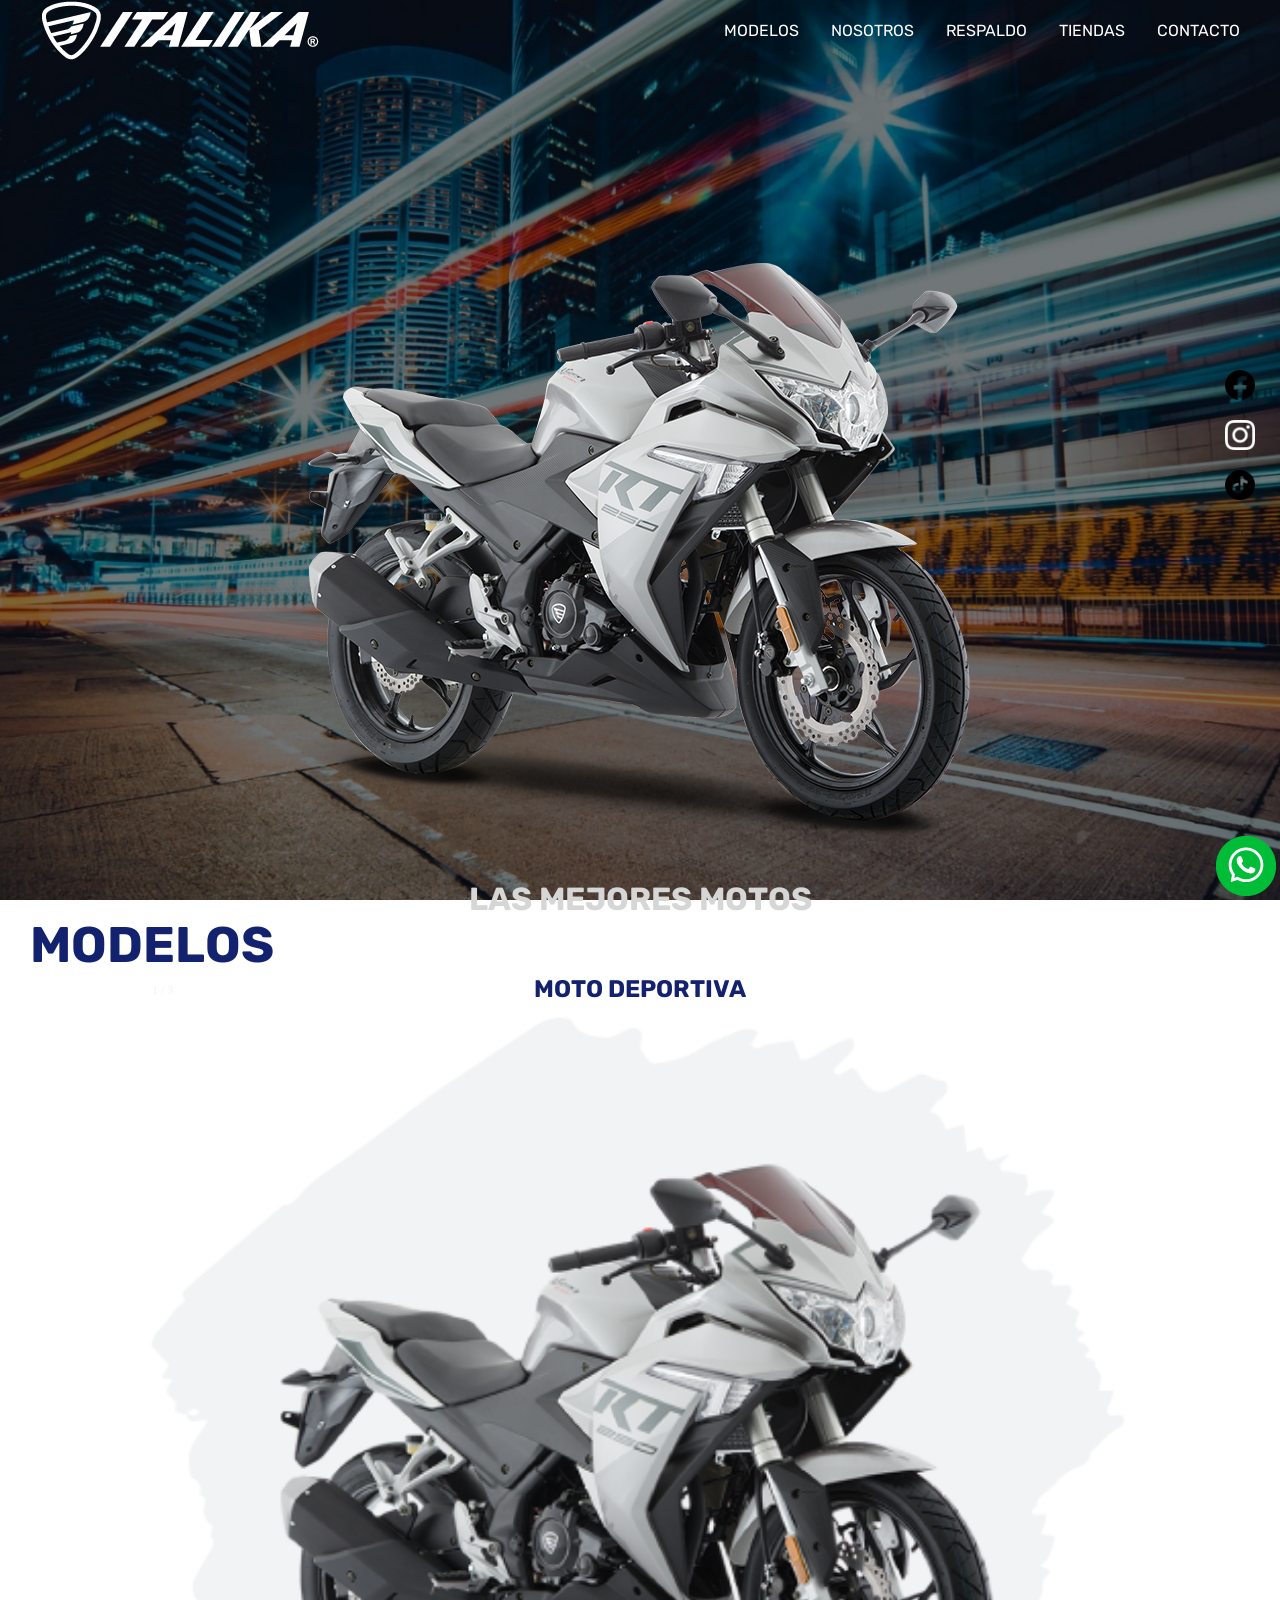
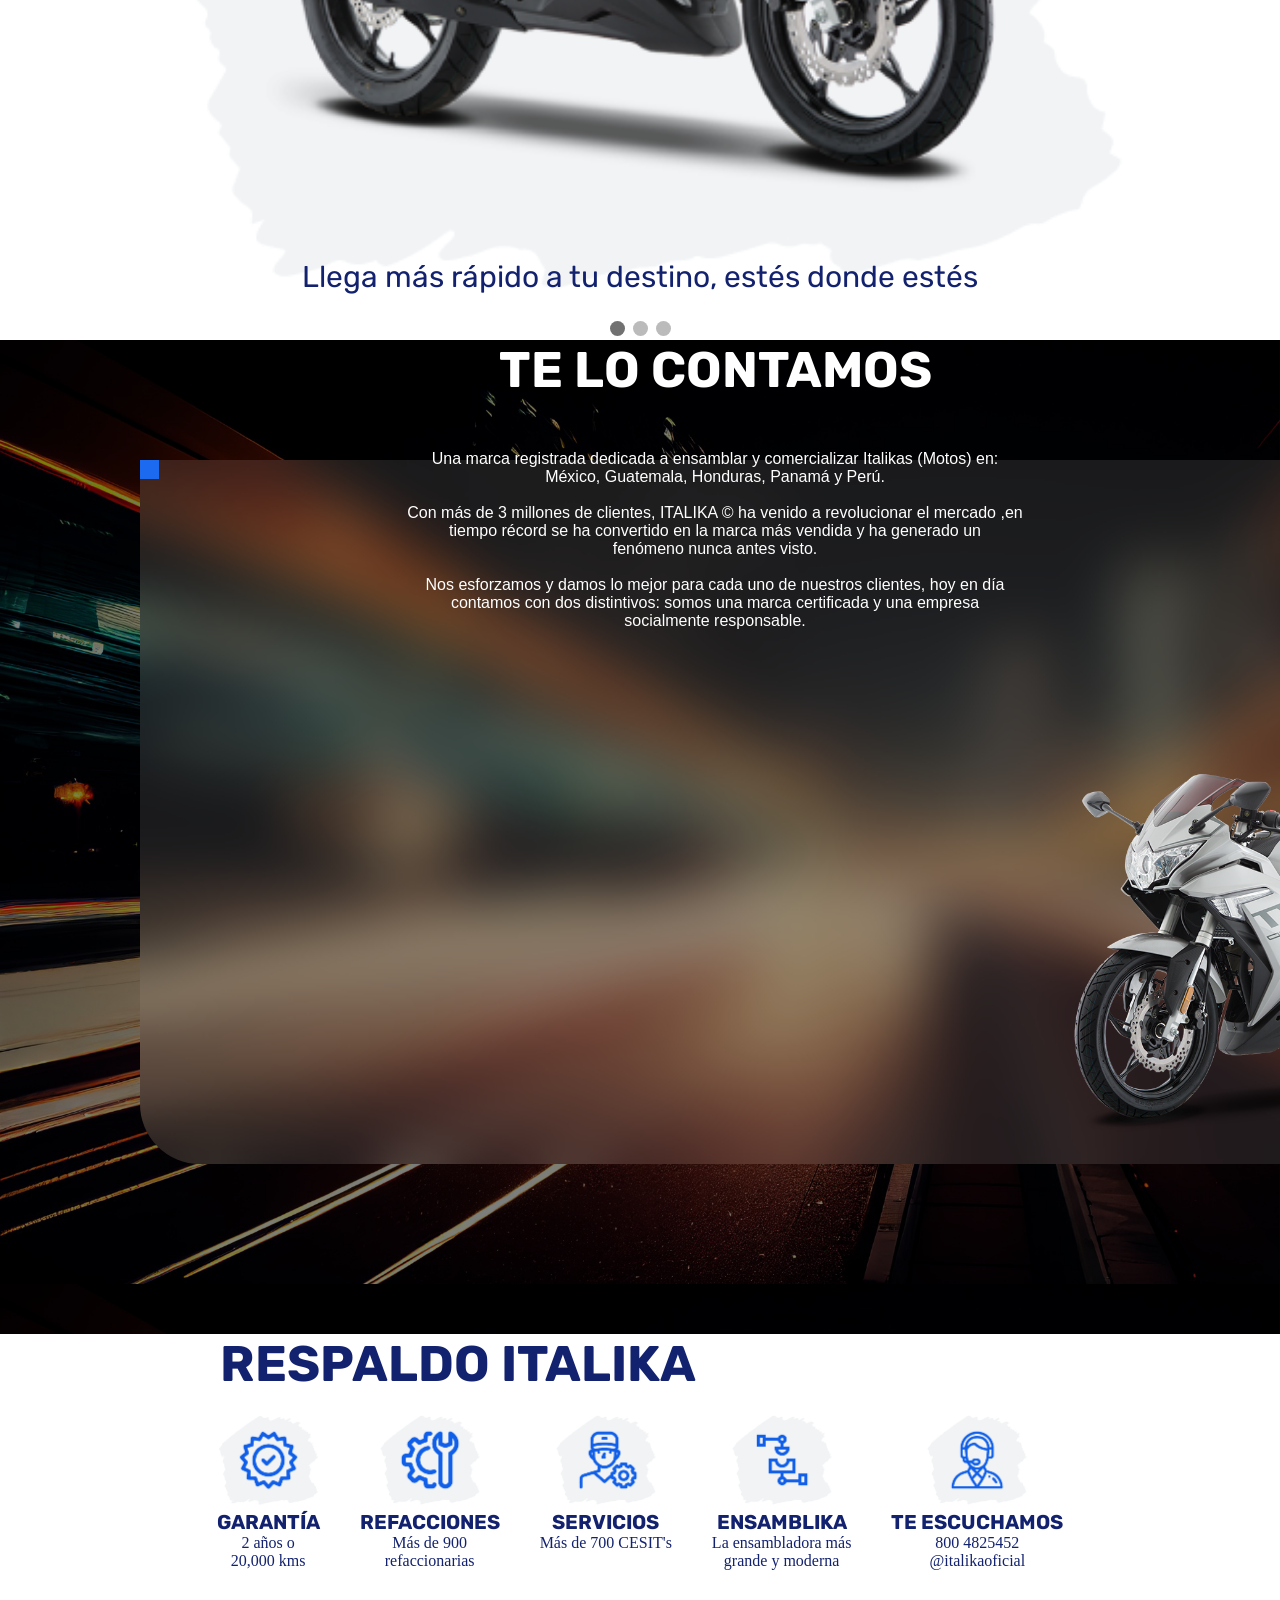
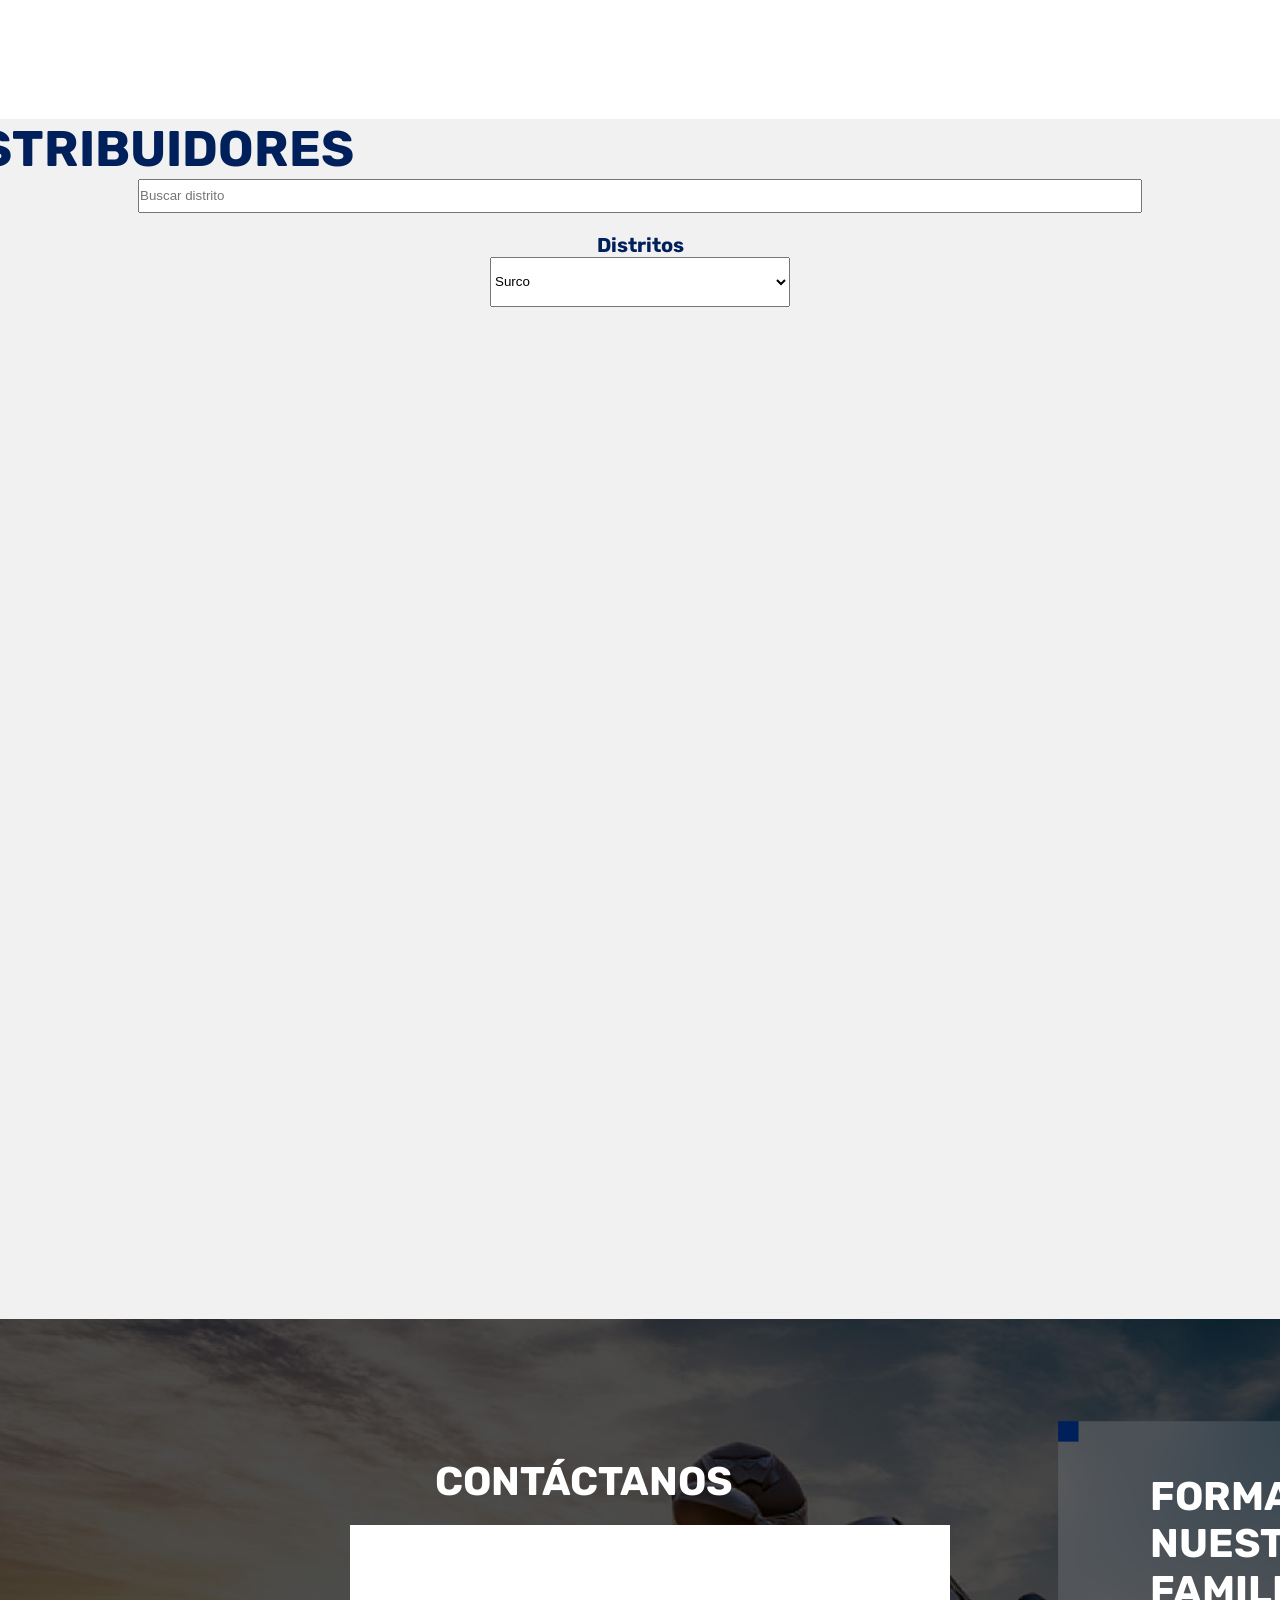
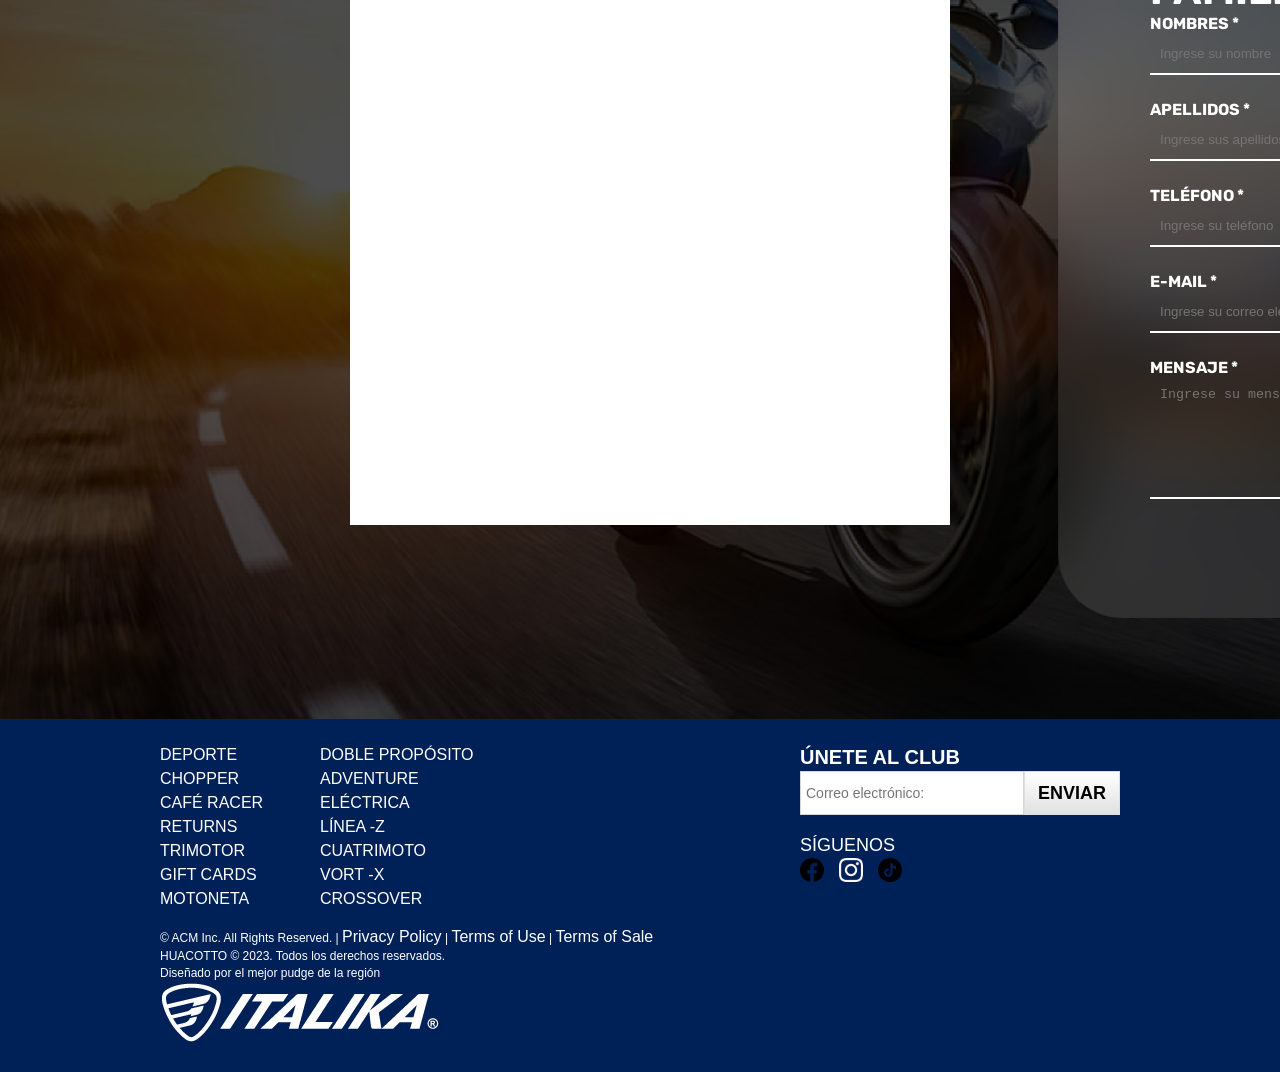
==== commit 6ab98037: "space" ====
--- a/index.HTML
+++ b/index.HTML
@@ -15,7 +15,7 @@
     <link href="https://fonts.googleapis.com/css2?family=Montserrat:wght@500&family=Rubik:wght@300;500&display=swap"
         rel="stylesheet">
     <link rel="stylesheet" href="https://acm2023.github.io/Italika_WebPage/styles.css">
-    <link rel="stylesheet" href="styles.css">
+
 </head>
 
 <body>
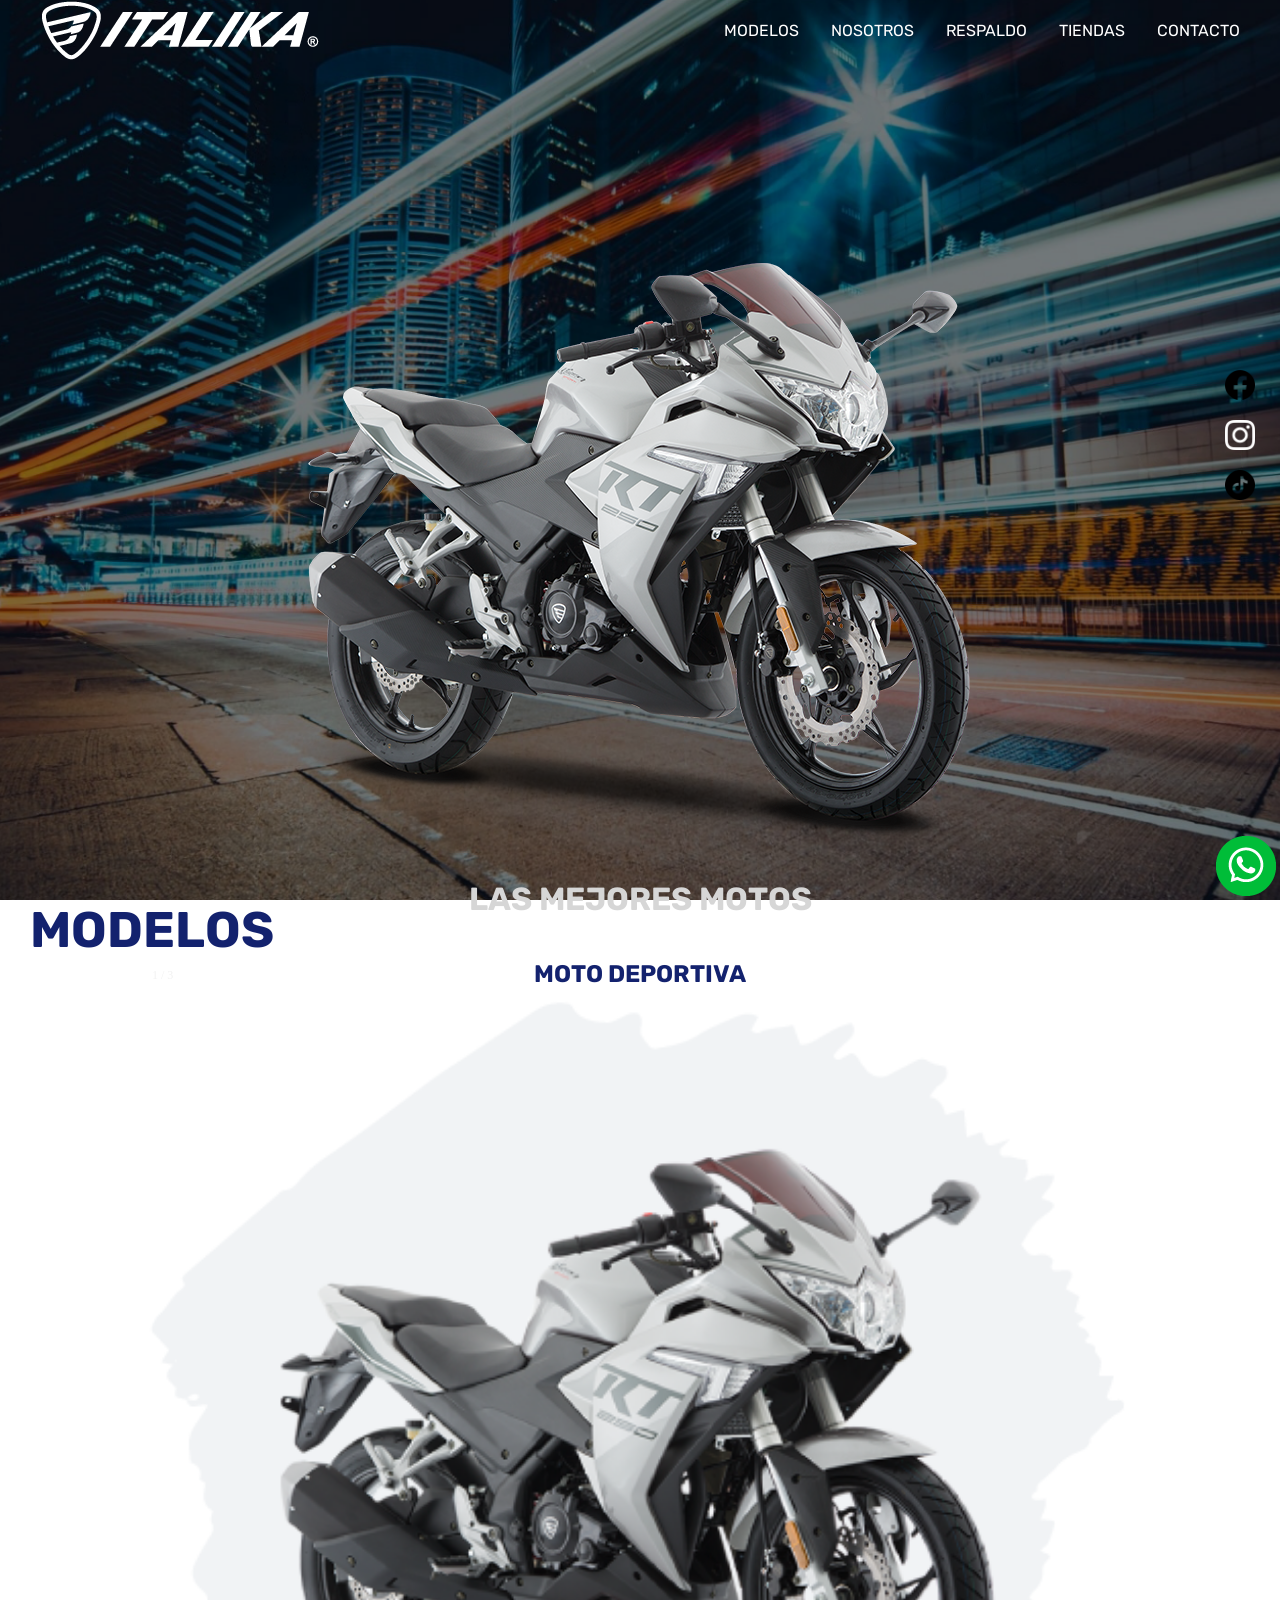
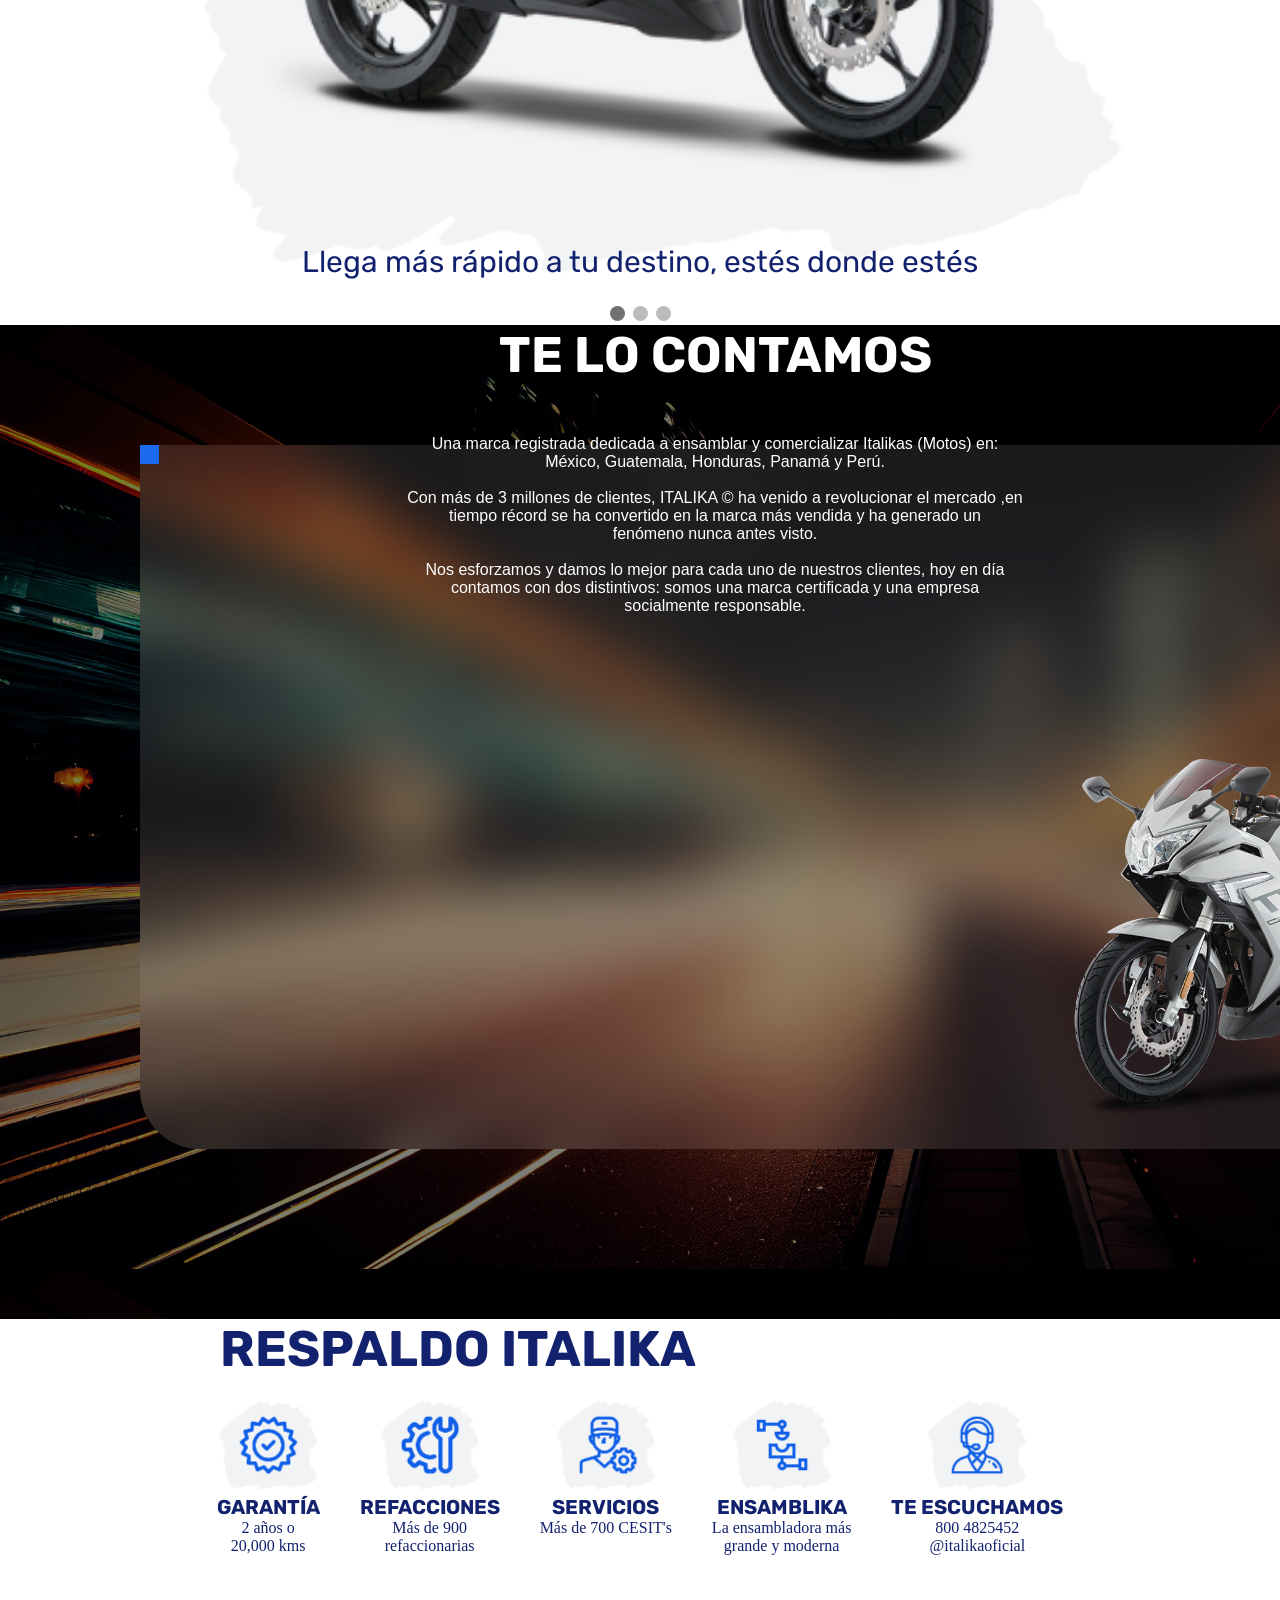
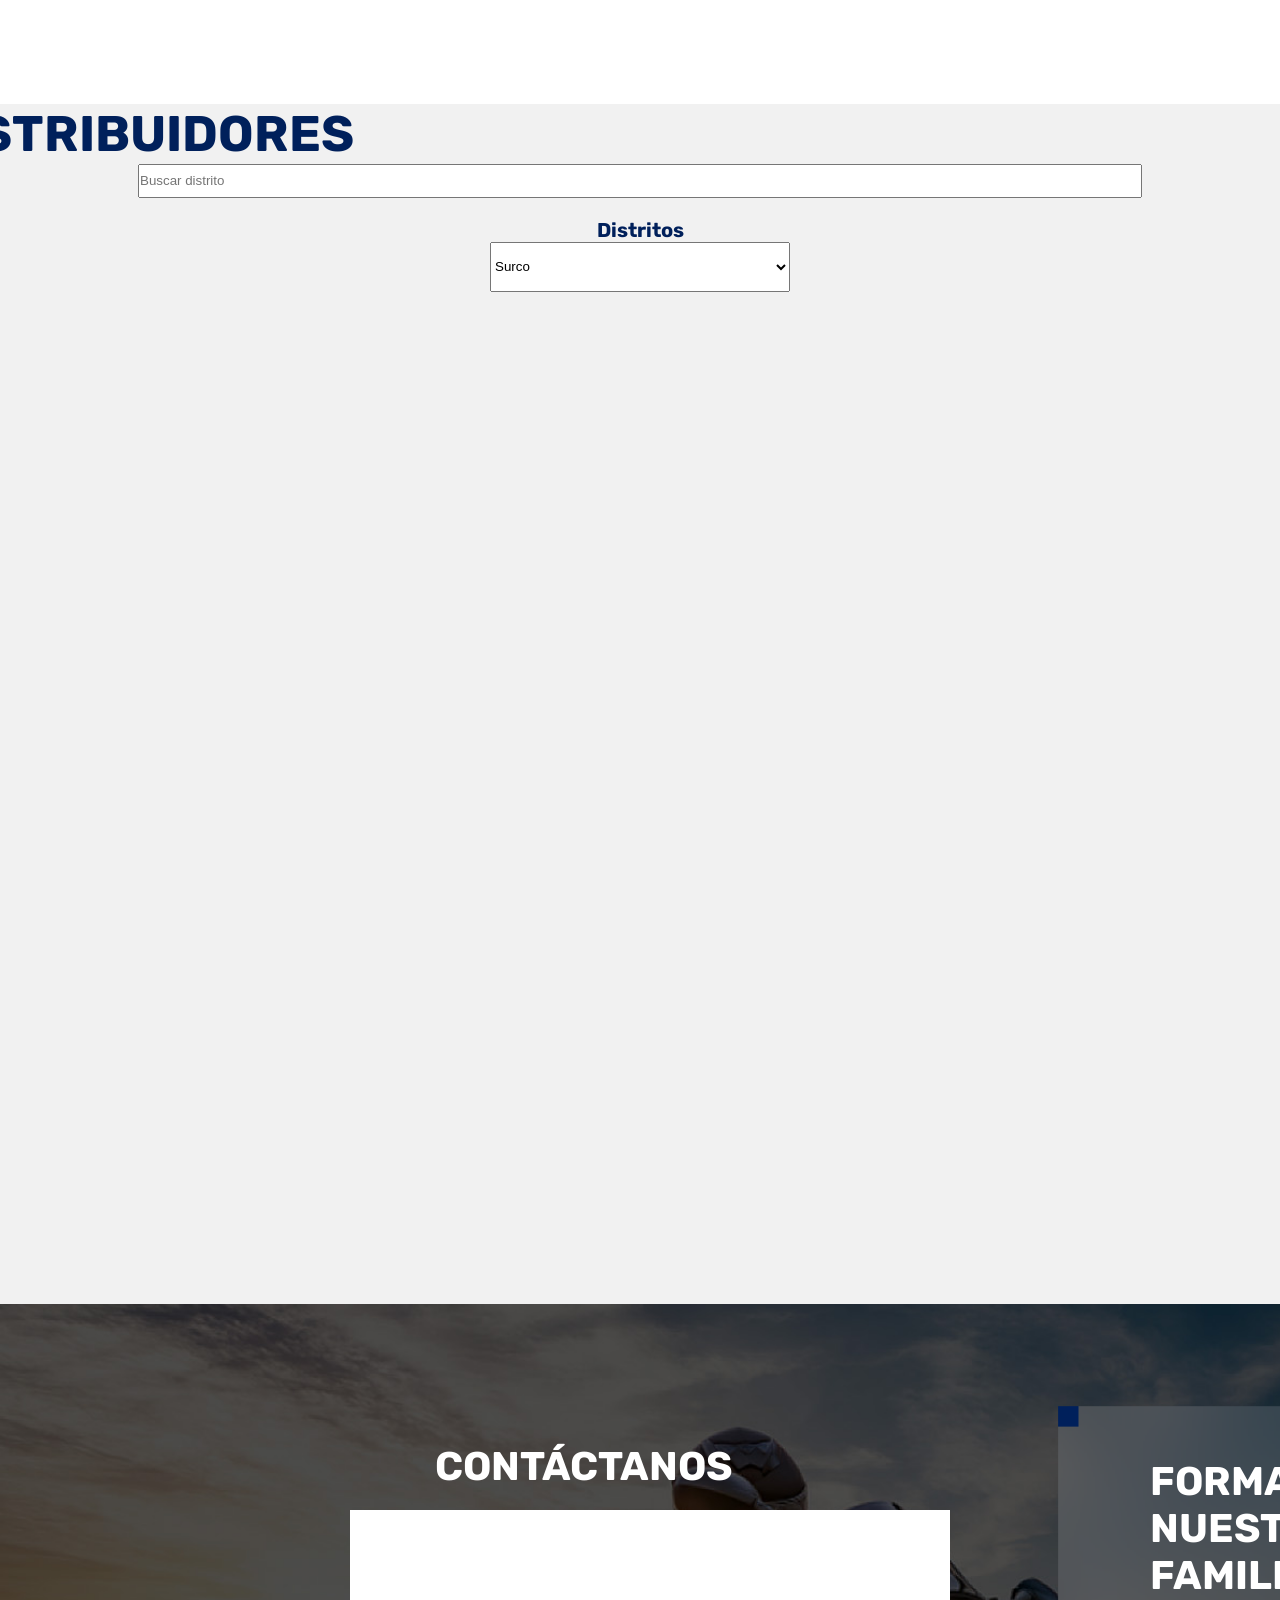
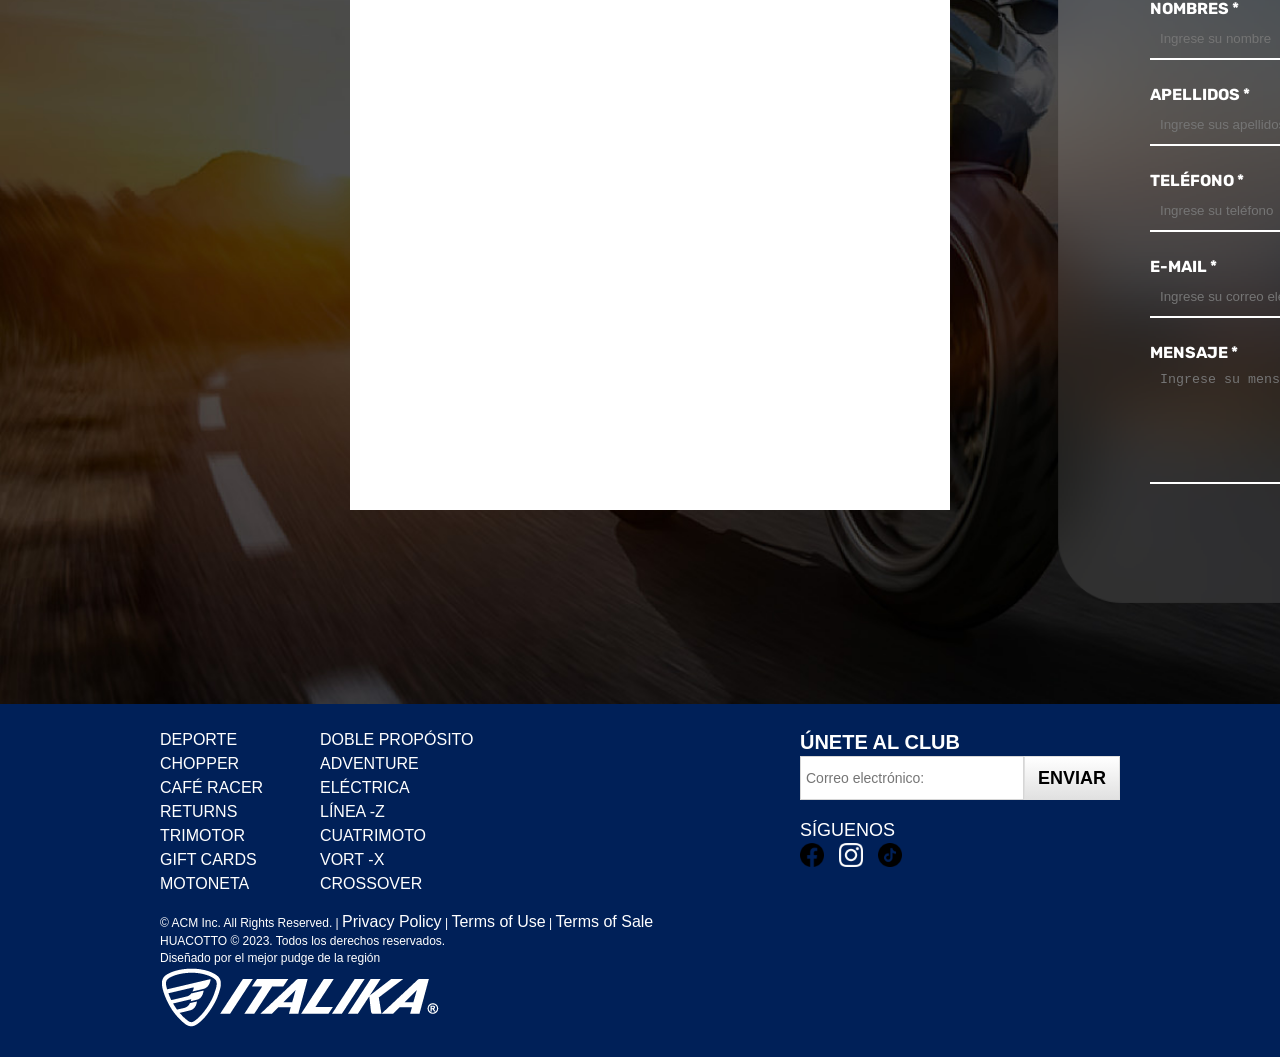
==== commit 617f7b8d: "ga" ====
--- a/index.HTML
+++ b/index.HTML
@@ -85,7 +85,7 @@
 
  <!-- SECCION 2- CARRUSEL -->
 
-<section>
+<section id="modelos">
    
     <H1 class="moto">MODELOS</H1>
 
@@ -329,7 +329,7 @@
                             href="#" rel="nofollow">Terms of Use</a> | <a href="#" rel="nofollow">Terms of Sale</a></p>
                     <p>HUACOTTO © 2023. Todos los derechos reservados.</p>
                     <p>Diseñado por el mejor pudge de la región </p>
-                    <img src="/ITALIKRACK/logo-italika.png" alt="">
+                    <img src="https://acm2023.github.io/Italika_WebPage/ITALIKRACK/logo-italika.png" alt="">
                 </div>
 
             </div>
